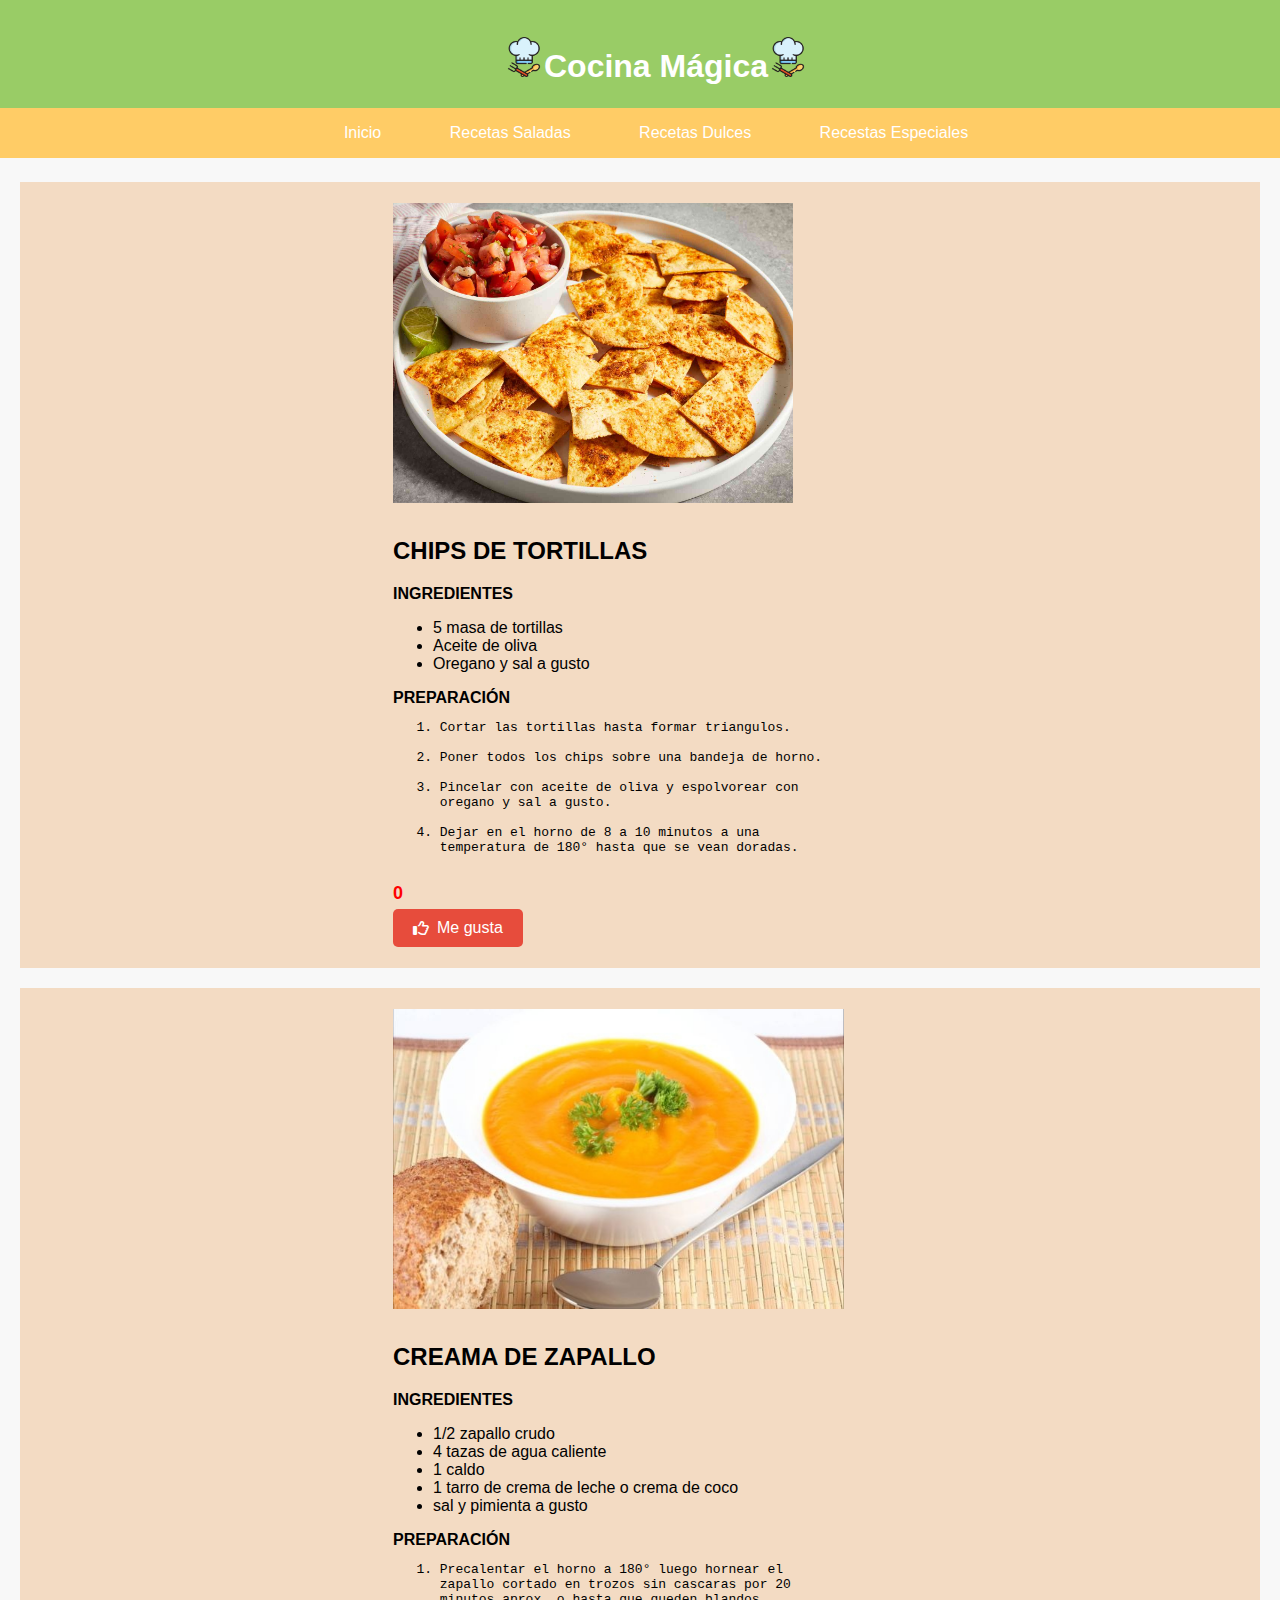
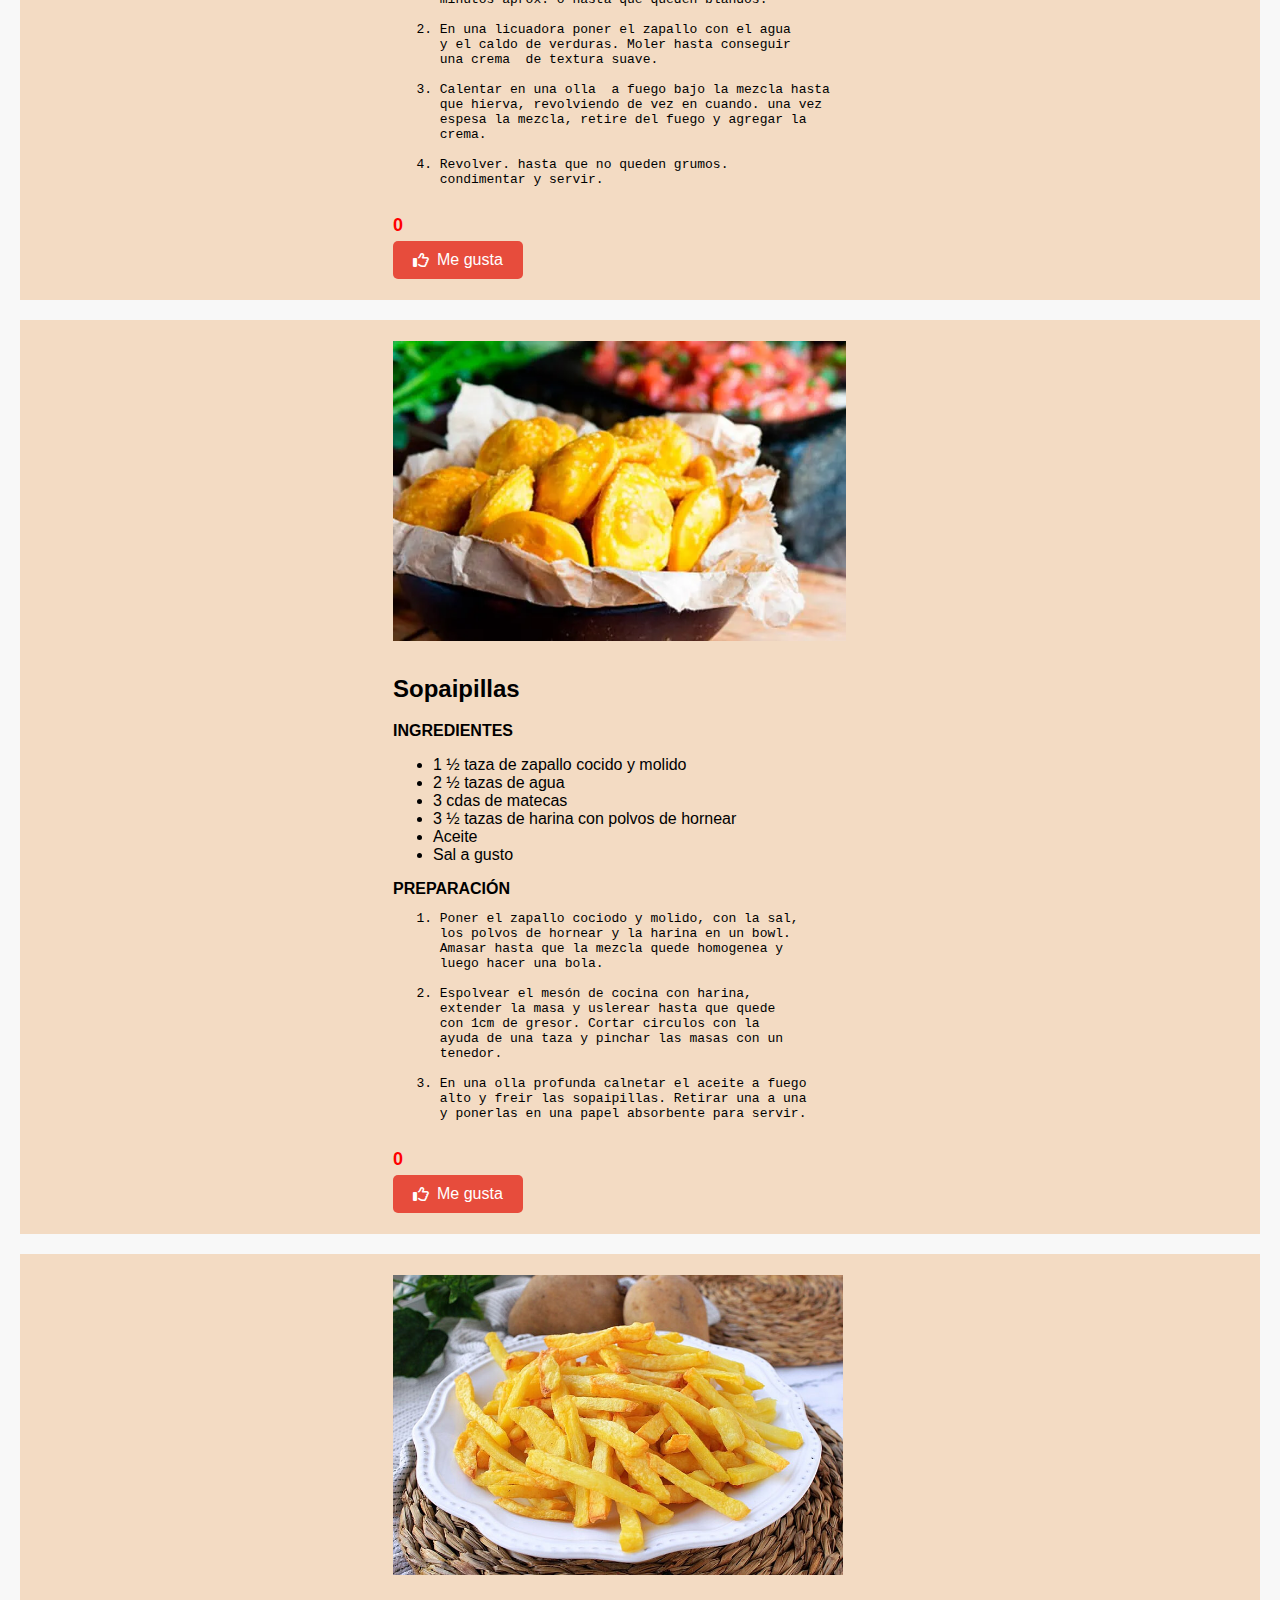
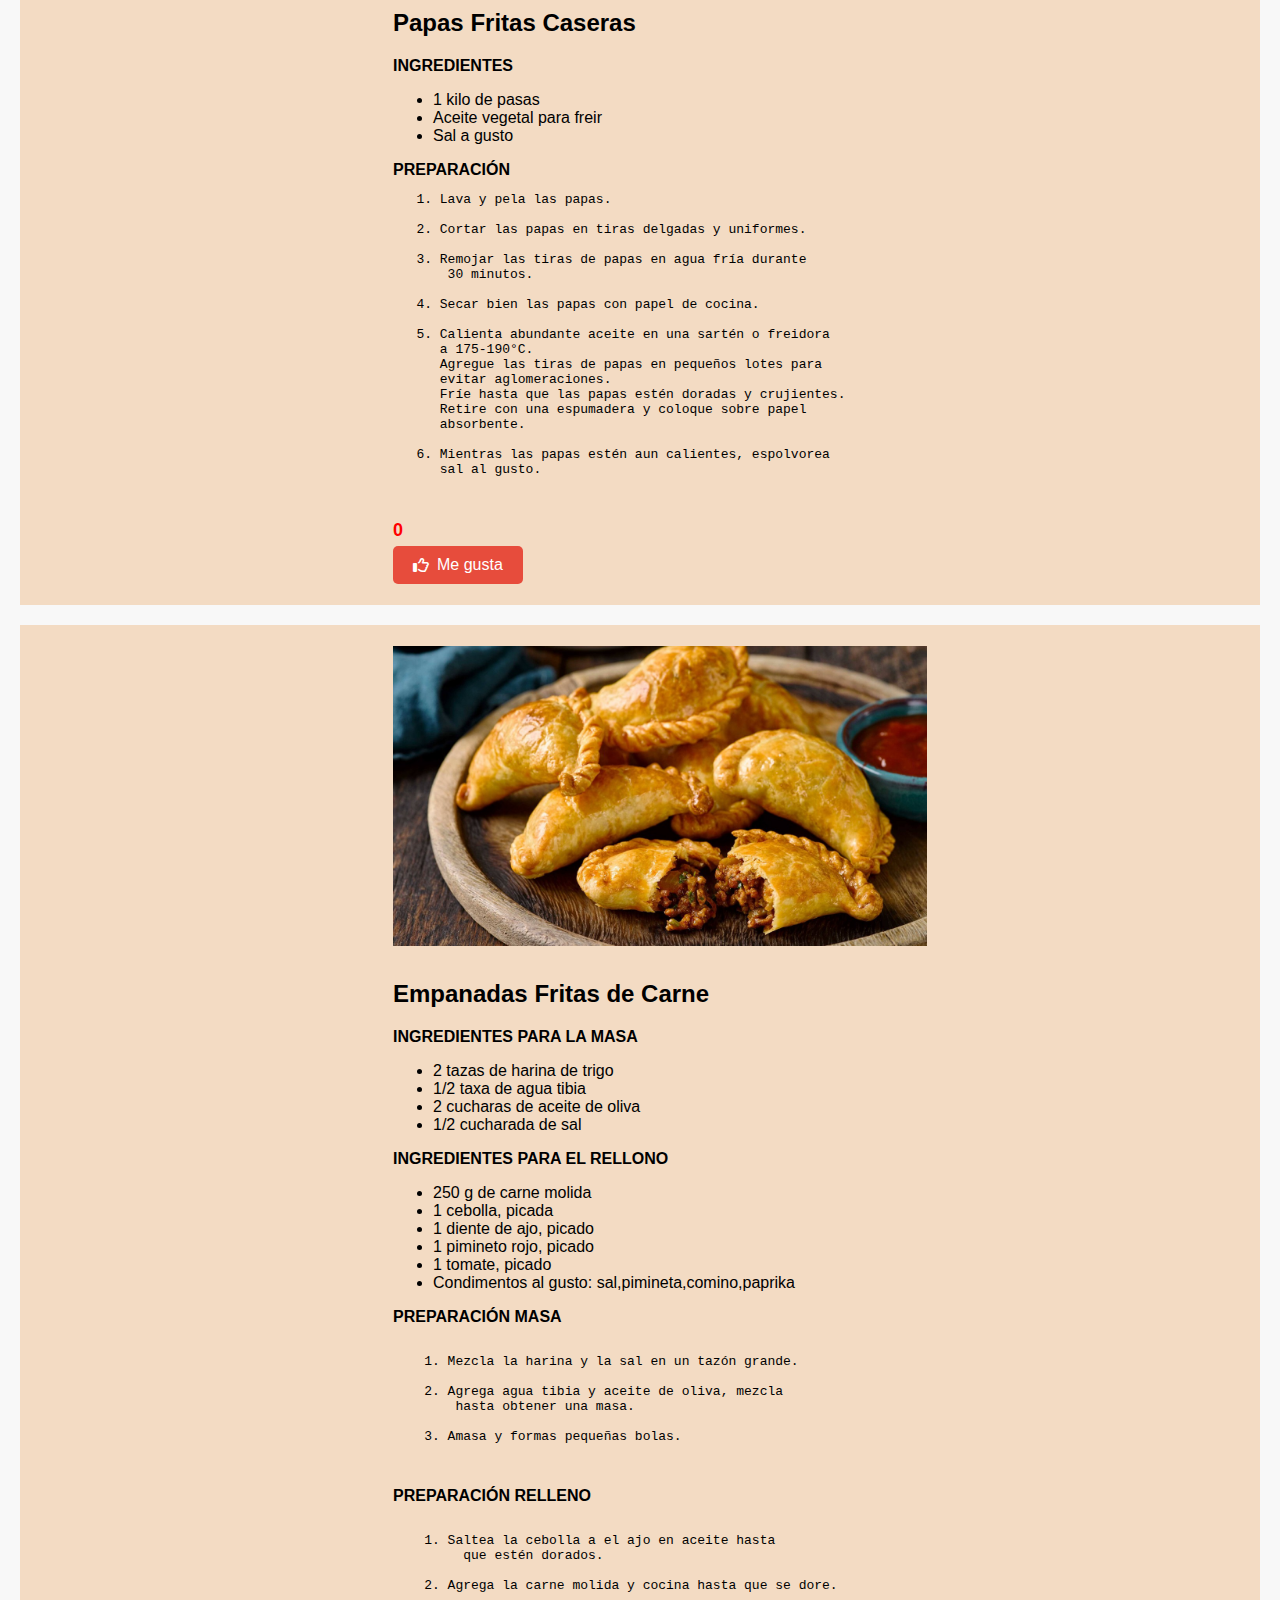
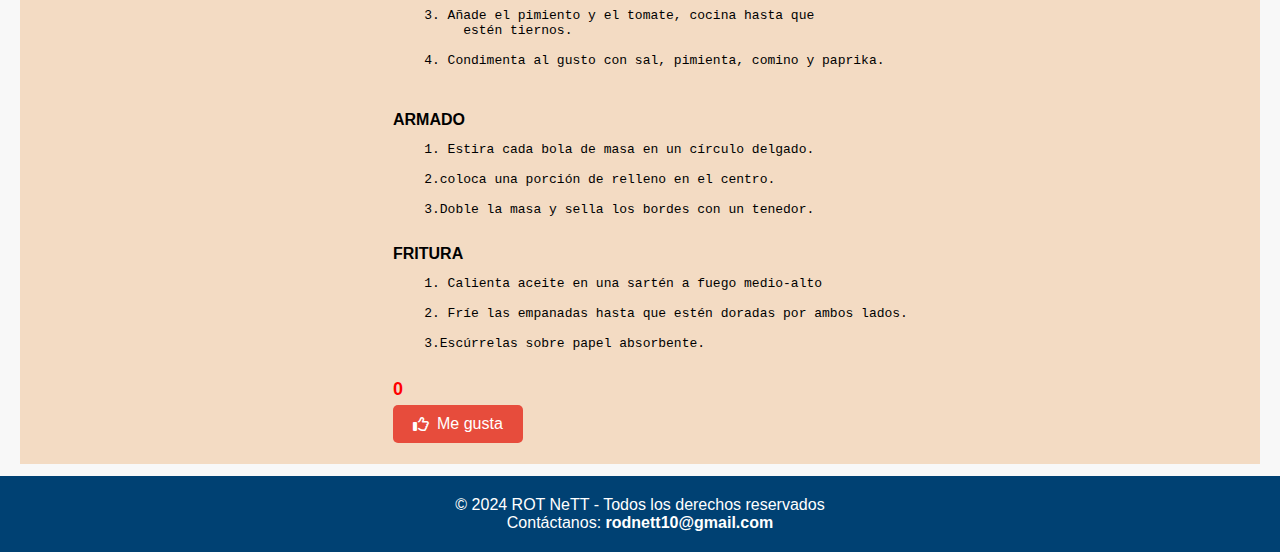
==== index.html @ 242c9140 "Add files via upload" ====
<!DOCTYPE html>
<html lang="en">
<head>
    <meta charset="UTF-8">
    <meta name="viewport" content="width=device-width, initial-scale=1.0">
    <link rel="stylesheet" href="estilo.css">
    <title>Cocina Mágica</title>
    <link rel="stylesheet" href="https://cdnjs.cloudflare.com/ajax/libs/font-awesome/6.0.0/css/all.min.css">
</head>
<body>
    
    <header>
        <h1><img src="recetas/cocinero.png" class="cocinero">Cocina Mágica<img src="recetas/cocinero.png" class="cocinero"></h1>
      </header> 
      <br>
  
      <nav>
        <a href="#">Inicio</a>
        <a href="index.html">Recetas Saladas</a>
        <a href="dulces.html">Recetas Dulces</a>
        <a href="especiales.html">Recestas Especiales</a>
    </nav>
    <br>
    <br>
    <br>
    <br>
    <br>
    <br>
    <br>
    <br>
   
      <section>
        <div class="receta">
          <img src="recetas/chips.jpg" alt="Chips de tortillas">
          <h2>CHIPS DE TORTILLAS</h2>
          <p></p>
          <p>INGREDIENTES</p>
          <ul>
            <li>5 masa de tortillas </li>
            <li>Aceite de oliva</li>
            <li>Oregano y sal a gusto</li>
          </ul>
          <b>PREPARACIÓN</b>
       <pre>
   1. Cortar las tortillas hasta formar triangulos.

   2. Poner todos los chips sobre una bandeja de horno.

   3. Pincelar con aceite de oliva y espolvorear con
      oregano y sal a gusto.

   4. Dejar en el horno de 8 a 10 minutos a una 
      temperatura de 180° hasta que se vean doradas.
      </pre>
         
      <div> 
        <div class="contador-meGusta" id="contador1">0</div>
        <button class="boton-meGusta" id="boton1" onclick="toggleMeGusta(1)"><i class="far fa-thumbs-up"></i> Me gusta</button>
       </div>
     
        </div>

    

    
        <div class="receta">
          <img src="recetas/crema zapallo.jpg" alt="Cremas de zapallo">
          <h2>CREAMA DE ZAPALLO </h2>
          <p>INGREDIENTES</p>
          <ul>
            <li>1/2 zapallo crudo</li>
            <li>4 tazas de agua caliente</li>
            <li>1 caldo</li>
            <li>1 tarro de crema de leche o crema de coco</li>
            <li>sal y pimienta a gusto</li>
          </ul>
          <b>PREPARACIÓN</b>
       <pre>
   1. Precalentar el horno a 180° luego hornear el
      zapallo cortado en trozos sin cascaras por 20
      minutos aprox. o hasta que queden blandos.

   2. En una licuadora poner el zapallo con el agua
      y el caldo de verduras. Moler hasta conseguir 
      una crema  de textura suave.

   3. Calentar en una olla  a fuego bajo la mezcla hasta
      que hierva, revolviendo de vez en cuando. una vez 
      espesa la mezcla, retire del fuego y agregar la 
      crema.

   4. Revolver. hasta que no queden grumos.
      condimentar y servir.
      </pre>

      <div> 
        <div class="contador-meGusta" id="contador2">0</div>
        <button class="boton-meGusta" id="boton2" onclick="toggleMeGusta(2)"><i class="far fa-thumbs-up"></i> Me gusta</button>
       </div> 
     
        </div>

        </div>

       
    
        <div class="receta">
          <img src="recetas/Sopaipillas.webp" alt="Sopaipillas">
          <h2>Sopaipillas</h2>
          <p></p>
          <p>INGREDIENTES</p>
          <ul>
            <li>1 ½  taza de zapallo cocido y molido</li>
            <li>2 ½ tazas de agua</li>
            <li>3 cdas de matecas</li>
            <li>3 ½ tazas de harina con polvos de hornear</li>
            <li>Aceite</li>
            <li>Sal a gusto </li>
          </ul>
          <b>PREPARACIÓN</b>
       <pre>
   1. Poner el zapallo cociodo y molido, con la sal, 
      los polvos de hornear y la harina en un bowl.
      Amasar hasta que la mezcla quede homogenea y 
      luego hacer una bola.

   2. Espolvear el mesón de cocina con harina,
      extender la masa y uslerear hasta que quede 
      con 1cm de gresor. Cortar circulos con la 
      ayuda de una taza y pinchar las masas con un
      tenedor.

   3. En una olla profunda calnetar el aceite a fuego 
      alto y freir las sopaipillas. Retirar una a una 
      y ponerlas en una papel absorbente para servir.
      </pre>

      <div> 
        <div class="contador-meGusta" id="contador3">0</div>
        <button class="boton-meGusta" id="boton3" onclick="toggleMeGusta(3)"><i class="far fa-thumbs-up"></i> Me gusta</button>
       </div>
        </div>
       
        <div class="receta">
          <img src="recetas/papas-fritas.jpg" alt="Papas Fritas Caseras">
          <h2>Papas Fritas Caseras</h2>
          <p></p>
          <p>INGREDIENTES</p>
          <ul>
            <li>1 kilo de pasas </li>
            <li>Aceite vegetal para freir</li>
            <li>Sal a gusto</li>
          </ul>
          <b>PREPARACIÓN</b>
       <pre>
   1. Lava y pela las papas.

   2. Cortar las papas en tiras delgadas y uniformes.
        
   3. Remojar las tiras de papas en agua fría durante
       30 minutos.
        
   4. Secar bien las papas con papel de cocina.
        
   5. Calienta abundante aceite en una sartén o freidora
      a 175-190°C.
      Agregue las tiras de papas en pequeños lotes para
      evitar aglomeraciones.
      Fríe hasta que las papas estén doradas y crujientes.
      Retire con una espumadera y coloque sobre papel 
      absorbente.
        
   6. Mientras las papas estén aun calientes, espolvorea 
      sal al gusto.
        
      </pre>

      <div> 
        <div class="contador-meGusta" id="contador4">0</div>
        <button class="boton-meGusta" id="boton4" onclick="toggleMeGusta(4)"><i class="far fa-thumbs-up"></i> Me gusta</button>
       </div>
        </div>
      
        <div class="receta">
          <img src="recetas/empanadas.jpg" alt="Empanadas fritas de carne">
          <h2>Empanadas Fritas de Carne</h2>
          <p>INGREDIENTES PARA LA MASA</p>
          <ul>
            <li>2 tazas de harina de trigo</li>
            <li>1/2 taxa de agua tibia</li>
            <li>2 cucharas de aceite de oliva</li>
            <li>1/2 cucharada de sal</li>
          </ul>
          <p>INGREDIENTES PARA EL RELLONO </p>
          <ul>
            <li>250 g de carne molida </li>
            <li>1 cebolla, picada</li>
            <li>1 diente de ajo, picado</li>
            <li>1 pimineto rojo, picado</li>
            <li>1 tomate, picado</li>
            <li>Condimentos al gusto: sal,pimineta,comino,paprika</li>
          </ul>
          <b>PREPARACIÓN MASA</b>
       <pre>
        
    1. Mezcla la harina y la sal en un tazón grande.

    2. Agrega agua tibia y aceite de oliva, mezcla
        hasta obtener una masa.
        
    3. Amasa y formas pequeñas bolas.
        
      </pre>
      <b>PREPARACIÓN RELLENO </b>
      <pre>

    1. Saltea la cebolla a el ajo en aceite hasta
         que estén dorados.

    2. Agrega la carne molida y cocina hasta que se dore.

    3. Añade el pimiento y el tomate, cocina hasta que
         estén tiernos.

    4. Condimenta al gusto con sal, pimienta, comino y paprika.

      </pre>
      <b>ARMADO</b>
      <pre>
    1. Estira cada bola de masa en un círculo delgado.

    2.coloca una porción de relleno en el centro.
        
    3.Doble la masa y sella los bordes con un tenedor.
      </pre>
      <b>FRITURA</b>       
      <pre>
    1. Calienta aceite en una sartén a fuego medio-alto
       
    2. Fríe las empanadas hasta que estén doradas por ambos lados.
       
    3.Escúrrelas sobre papel absorbente.
       </pre>
     
       <div> 
        <div class="contador-meGusta" id="contador5">0</div>
        <button class="boton-meGusta" id="boton5" onclick="toggleMeGusta(5)"><i class="far fa-thumbs-up"></i> Me gusta</button>
       </div>
        </div>
    


       
        <!-- Puedes agregar más recetas según sea necesario -->
    
      </section>
      <script>
        function obtenerContador(imagenId) {
            const contador = parseInt(localStorage.getItem(`contadorMeGusta${imagenId}`)) || 0;
            document.getElementById(`contador${imagenId}`).innerText = contador;
        }
    
        function toggleMeGusta(imagenId) {
            const meGustaDado = localStorage.getItem(`meGustaDado${imagenId}`);
    
            if (meGustaDado) {
                // Si ya se dio "Me gusta", quitarlo
                localStorage.removeItem(`meGustaDado${imagenId}`);
            } else {
                // Si no se ha dado "Me gusta", darlo
                localStorage.setItem(`meGustaDado${imagenId}`, 'true');
            }
    
            // Actualizar el contador y el estado del botón
            const contador = meGustaDado ? parseInt(localStorage.getItem(`contadorMeGusta${imagenId}`)) - 1 : parseInt(localStorage.getItem(`contadorMeGusta${imagenId}`)) + 1;
            localStorage.setItem(`contadorMeGusta${imagenId}`, contador);
            document.getElementById(`contador${imagenId}`).innerText = contador;
        }
    
        window.onload = function() {
            obtenerContador(1);
            obtenerContador(2);
            obtenerContador(3);
            obtenerContador(4);
            obtenerContador(5);
            // Agrega más llamadas a obtenerContador para cada imagen adicional
        };
    </script>
    
    <br>
<footer>
  <p>&copy; 2024 ROT NeTT - Todos los derechos reservados</p>
  <p>Contáctanos: <a href="mailto:rodnett10@gmail.com" class="contact-link">rodnett10@gmail.com</a></p>
</footer>   


</body>
</html>
---- estilo.css ----
body {
    font-family: Arial, sans-serif;
    margin: 0;
    padding: 0;
    background-color: #f8f8f8;
    position: relative;
    
    
  }

html{
  scroll-behavior: smooth;
}
  
  header {
    margin-bottom: 100px;
    width: 100%;    
    position: fixed;
    background-color:#99CC66 ;
    color: white;
    text-align: center;
    padding: 1em;
  }

.cocinero{

  width: 40px;

}
  nav {
    position: fixed;
    margin-top: 90px;
    background-color:#FFCC66;
    width: 100%;
    padding: 1em;
    text-align: center;
    
    
  }

  nav a {
    
    color: white;
      text-decoration: none;
      padding: 0.5em 1em;
      margin: 0 1em;
            
    
  }
  nav  :hover{
    background-color: #FF9966;
    padding: 17px;
    padding-left:30px;
    color: white;
    transition:0.6s;
    font-weight: bold;

  }
  nav a :hover{

    background-color: #FF9966;
    transition: 0.3s;
  }
  section {
    padding: 20px;
    bottom: 100px;
    padding-bottom: 50px;
  }
  .receta {
    
    margin-bottom: 20px;
    border: 1px solid #F3dbc3;
    padding: 20px;
    background-color: #f3dbc3;
    padding-left: 30%;
    
  } 
  .receta section{

  margin-bottom: 100px;    

  }
  

  .receta img {
    max-width: 70%;
    height: 300px;
    margin-bottom: 10px;
  }

  .receta p{

    font-weight:bold;
  }

  .contador-meGusta {
    font-size: 18px;
    margin-bottom: 5px;
    color:red; /* Número en blanco */
    font-weight: bold;

  }

  .contador-corazon {
    display: inline-block;
    margin-left: 5px;
    background-color: #e74c3c; /* Color de fondo rojo para el círculo */
    border-radius: 50%; /* Hace que el corazón esté encerrado en un círculo */
    padding: 4px;

  } 

  .cargando {
    font-size: 14px;
    opacity: 0.7;
  }

  .boton-meGusta {
    padding: 10px 20px;
    font-size: 16px;
    cursor: pointer;
    background-color: #e74c3c;
    color:white;
    border: none;
    border-radius: 5px;
    transition: background-color 0.3s ease-in-out;
    display: flex;
    align-items: center;
  }

  .boton-meGusta i {
    margin-right: 8px;
  }

  .boton-meGusta:hover {
    background-color: #c0392b;
  }



 
  footer {
    background-color: #004173; /* Color de fondo */
    color: #fff; /* Color del texto */
    padding: 20px 0; /* Espaciado interno superior e inferior */
    text-align: center; /* Centrar el texto */
    margin: 0%; 
    position: absolute;
    width: 100%; /* Ancho completo */
    bottom: 0; /* Alinear al fondo de la ventana */
}


footer p {
    margin: 0; /* Eliminar márgenes internos */
}

.contact-link {
  color: #fff; /* Color del enlace */
  text-decoration: none; /* Eliminar subrayado del enlace */
  font-weight: bold; /* Texto en negrita */
}
.contact-link:hover{
  background-color: #ffd700;
}
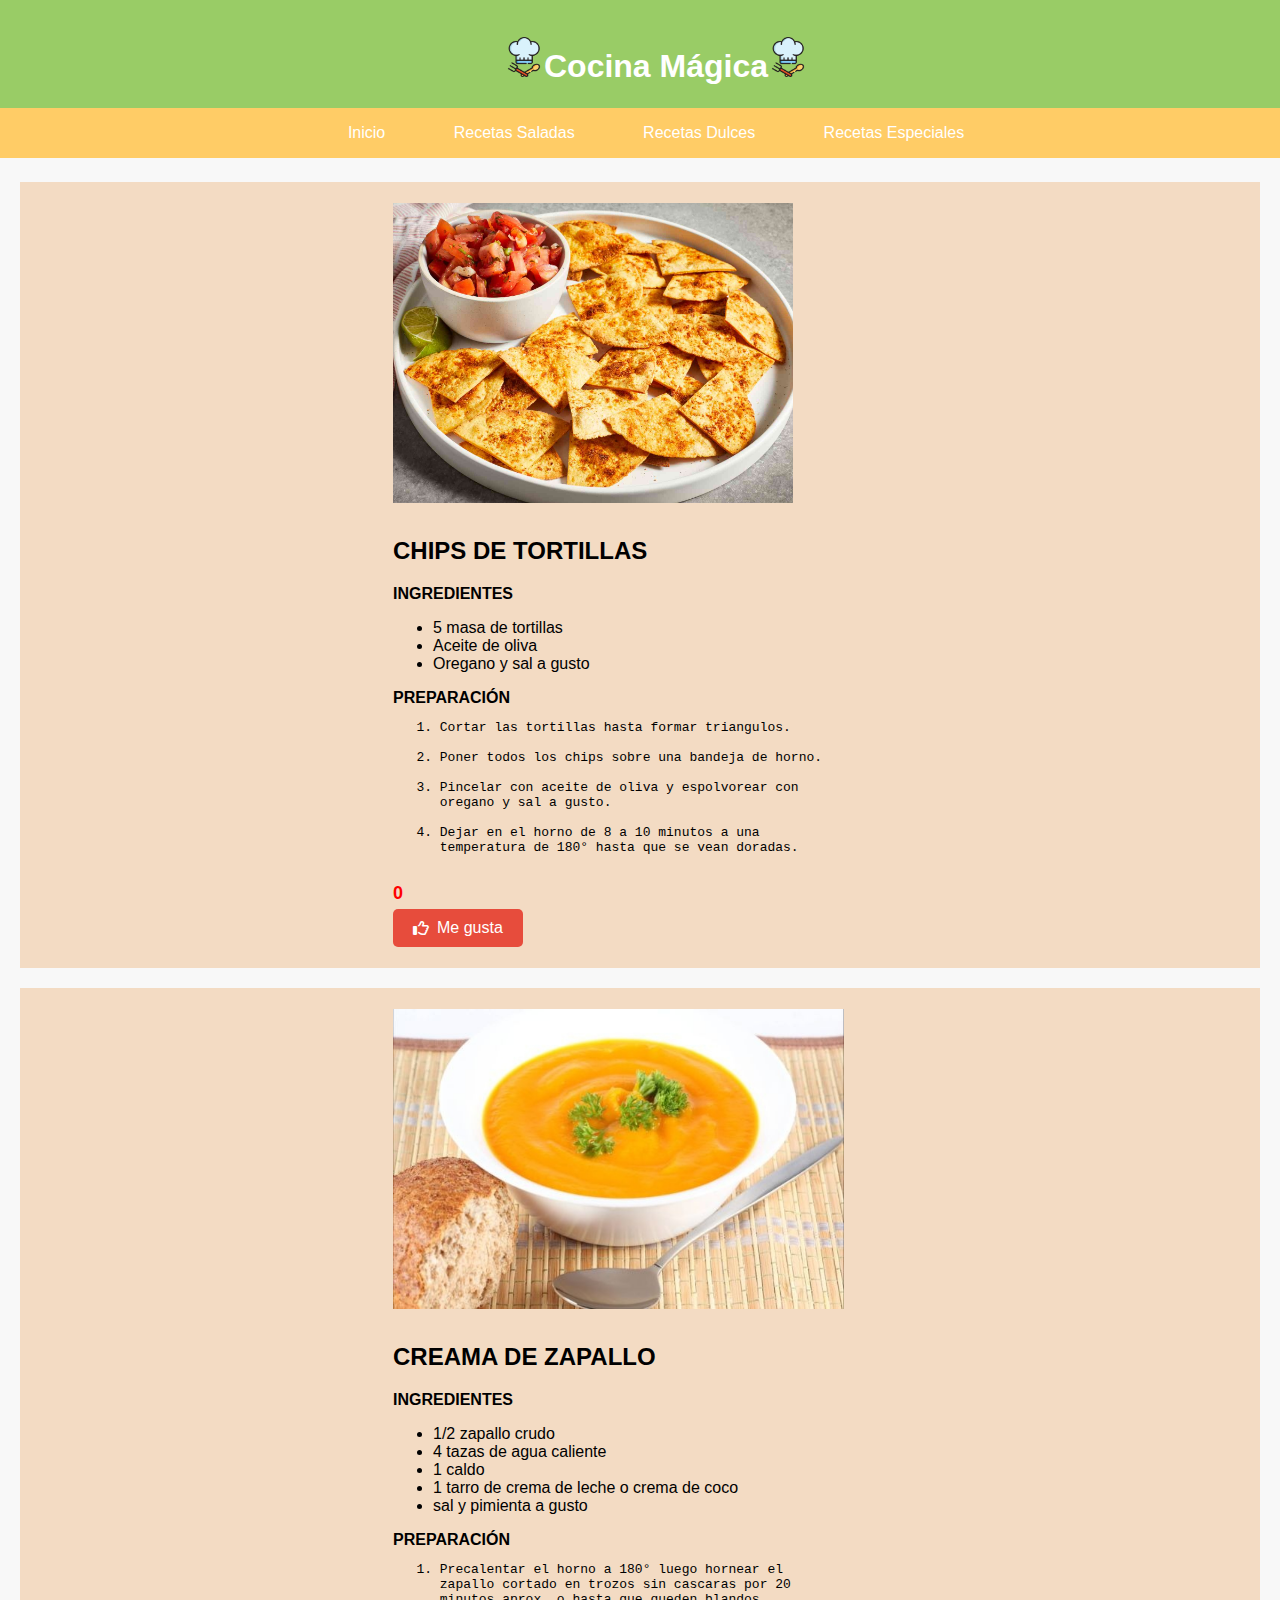
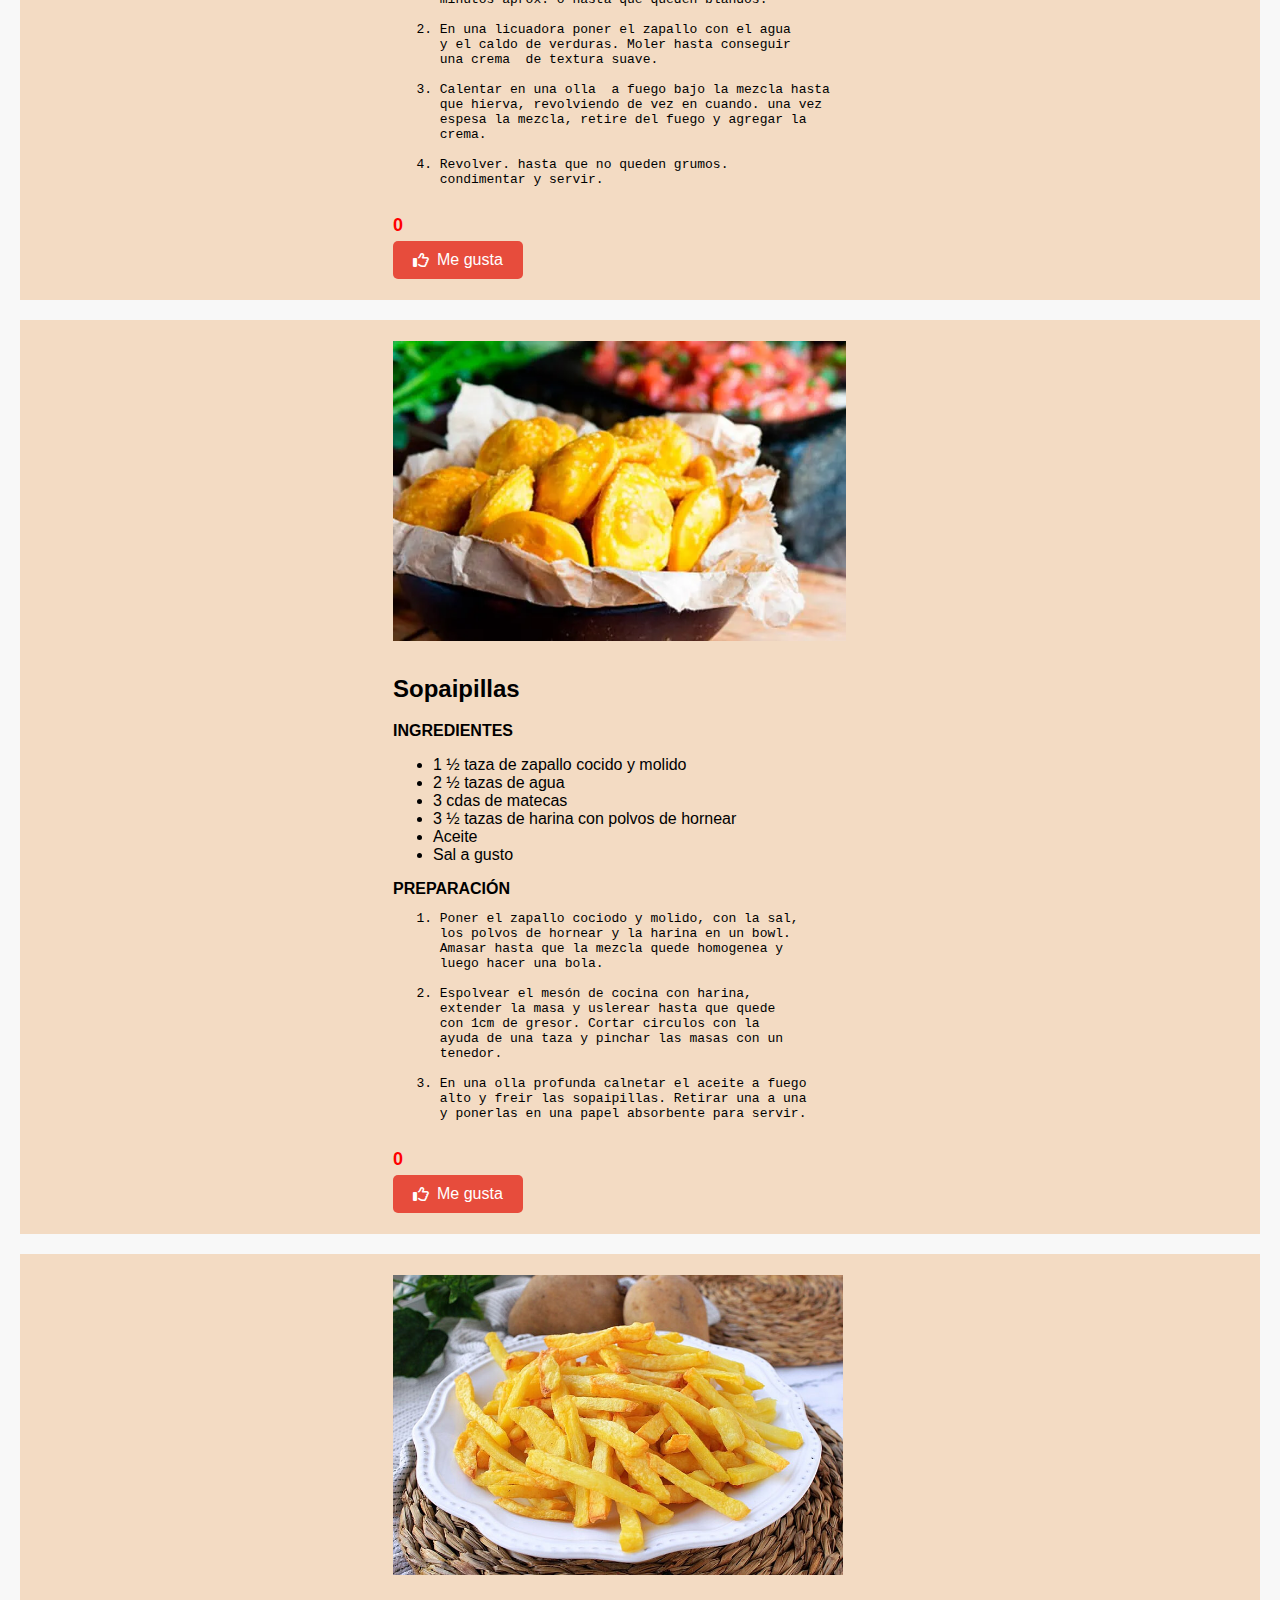
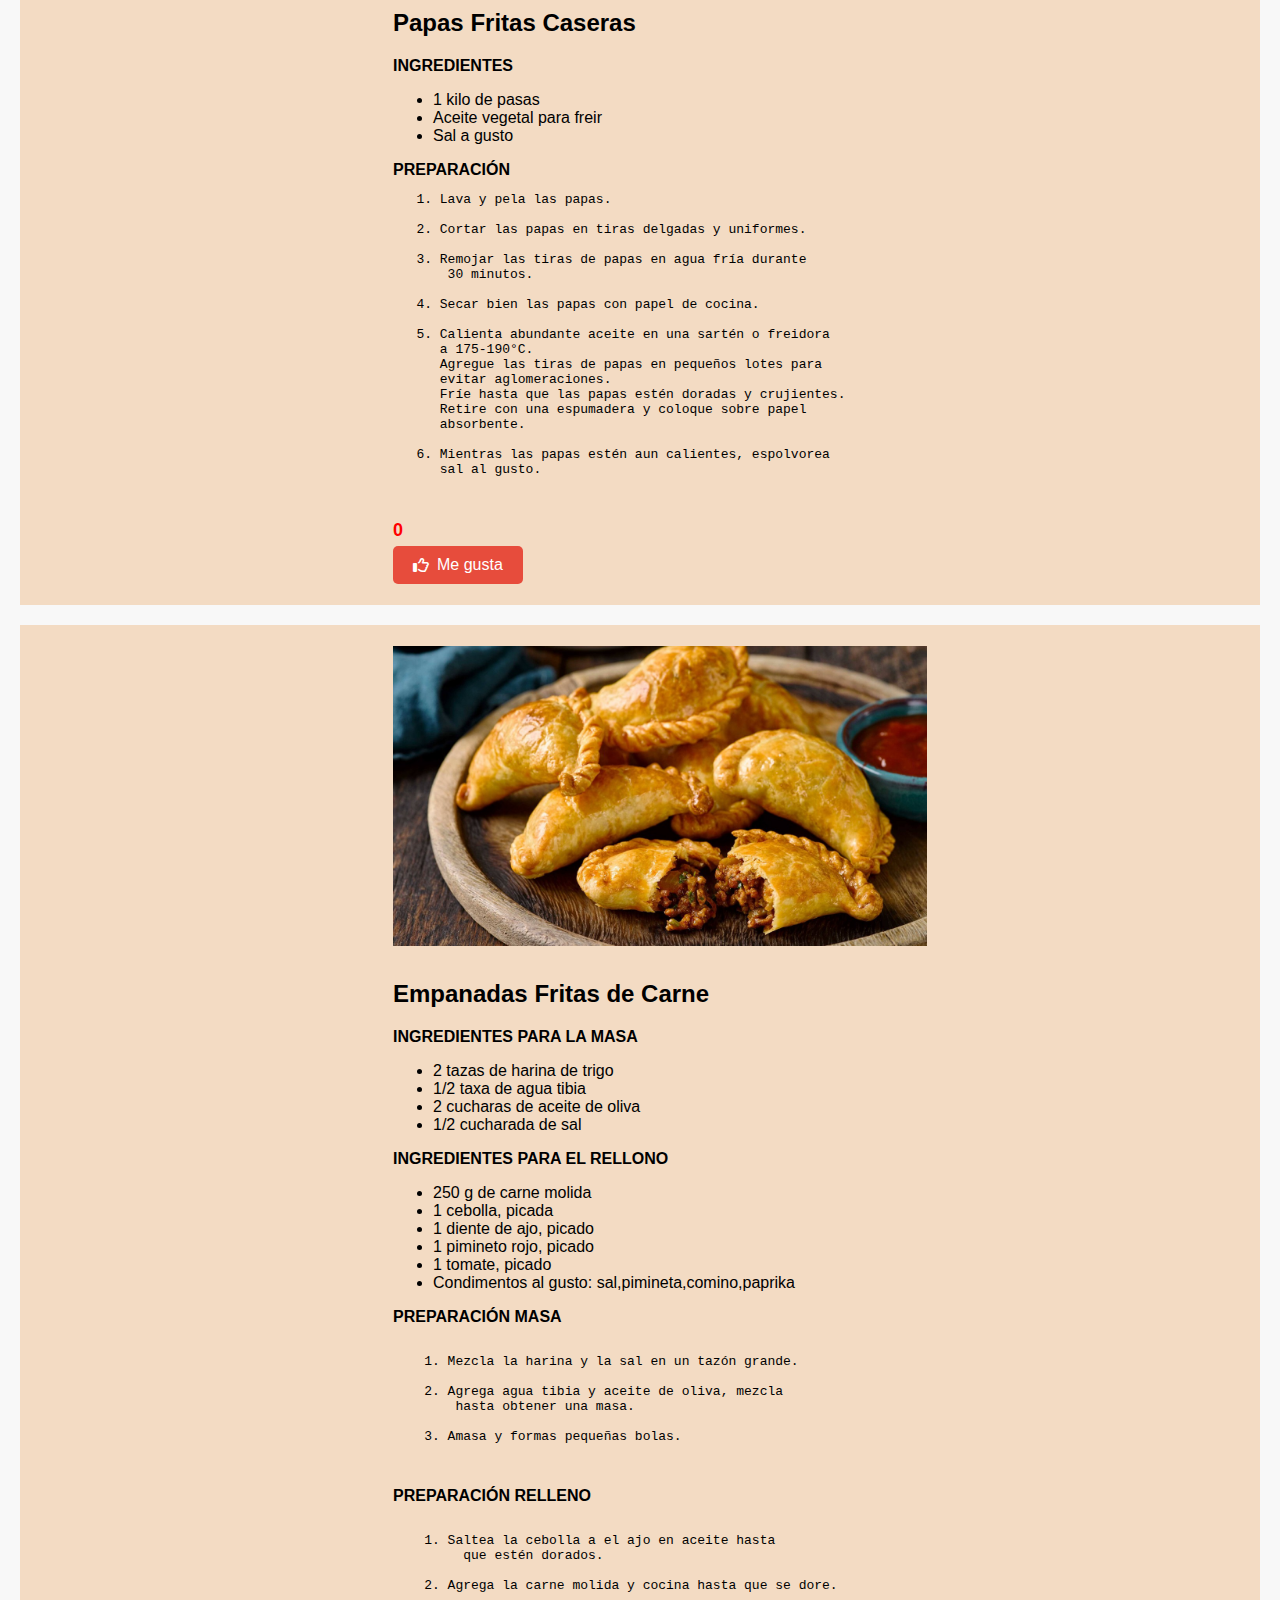
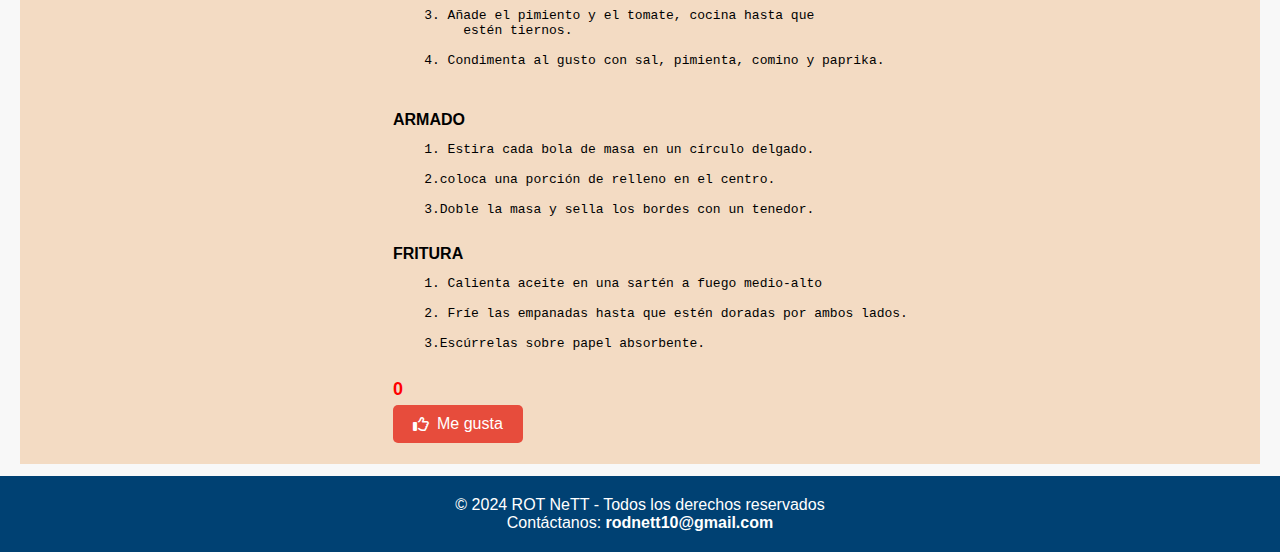
==== commit 3c49dfaf: "Add files via upload" ====
--- a/index.html
+++ b/index.html
@@ -18,7 +18,7 @@
         <a href="#">Inicio</a>
         <a href="index.html">Recetas Saladas</a>
         <a href="dulces.html">Recetas Dulces</a>
-        <a href="especiales.html">Recestas Especiales</a>
+        <a href="especiales.html">Recetas Especiales</a>
     </nav>
     <br>
     <br>
--- a/estilo.css
+++ b/estilo.css
@@ -6,6 +6,44 @@
     position: relative;
     
     
+  }
+  @media (max-width:767px) {
+    .desktop {
+      display: none;
+    }
+    .tablet{
+      display: none;
+    }
+    .movil{
+      display: none;
+    }
+  }
+  @media (min-width:768px) and (max-width:990){
+
+    .desktop {
+      display: none;
+    }
+    .tablet{
+      display: none;
+    }
+    .movil{
+      display: none;
+    }
+
+
+  }
+
+  @media (main-width:991px){
+
+    .desktop {
+      display: none;
+    }
+    .tablet{
+      display: none;
+    }
+    .movil {
+      display: none;
+    }
   }
 
 html{
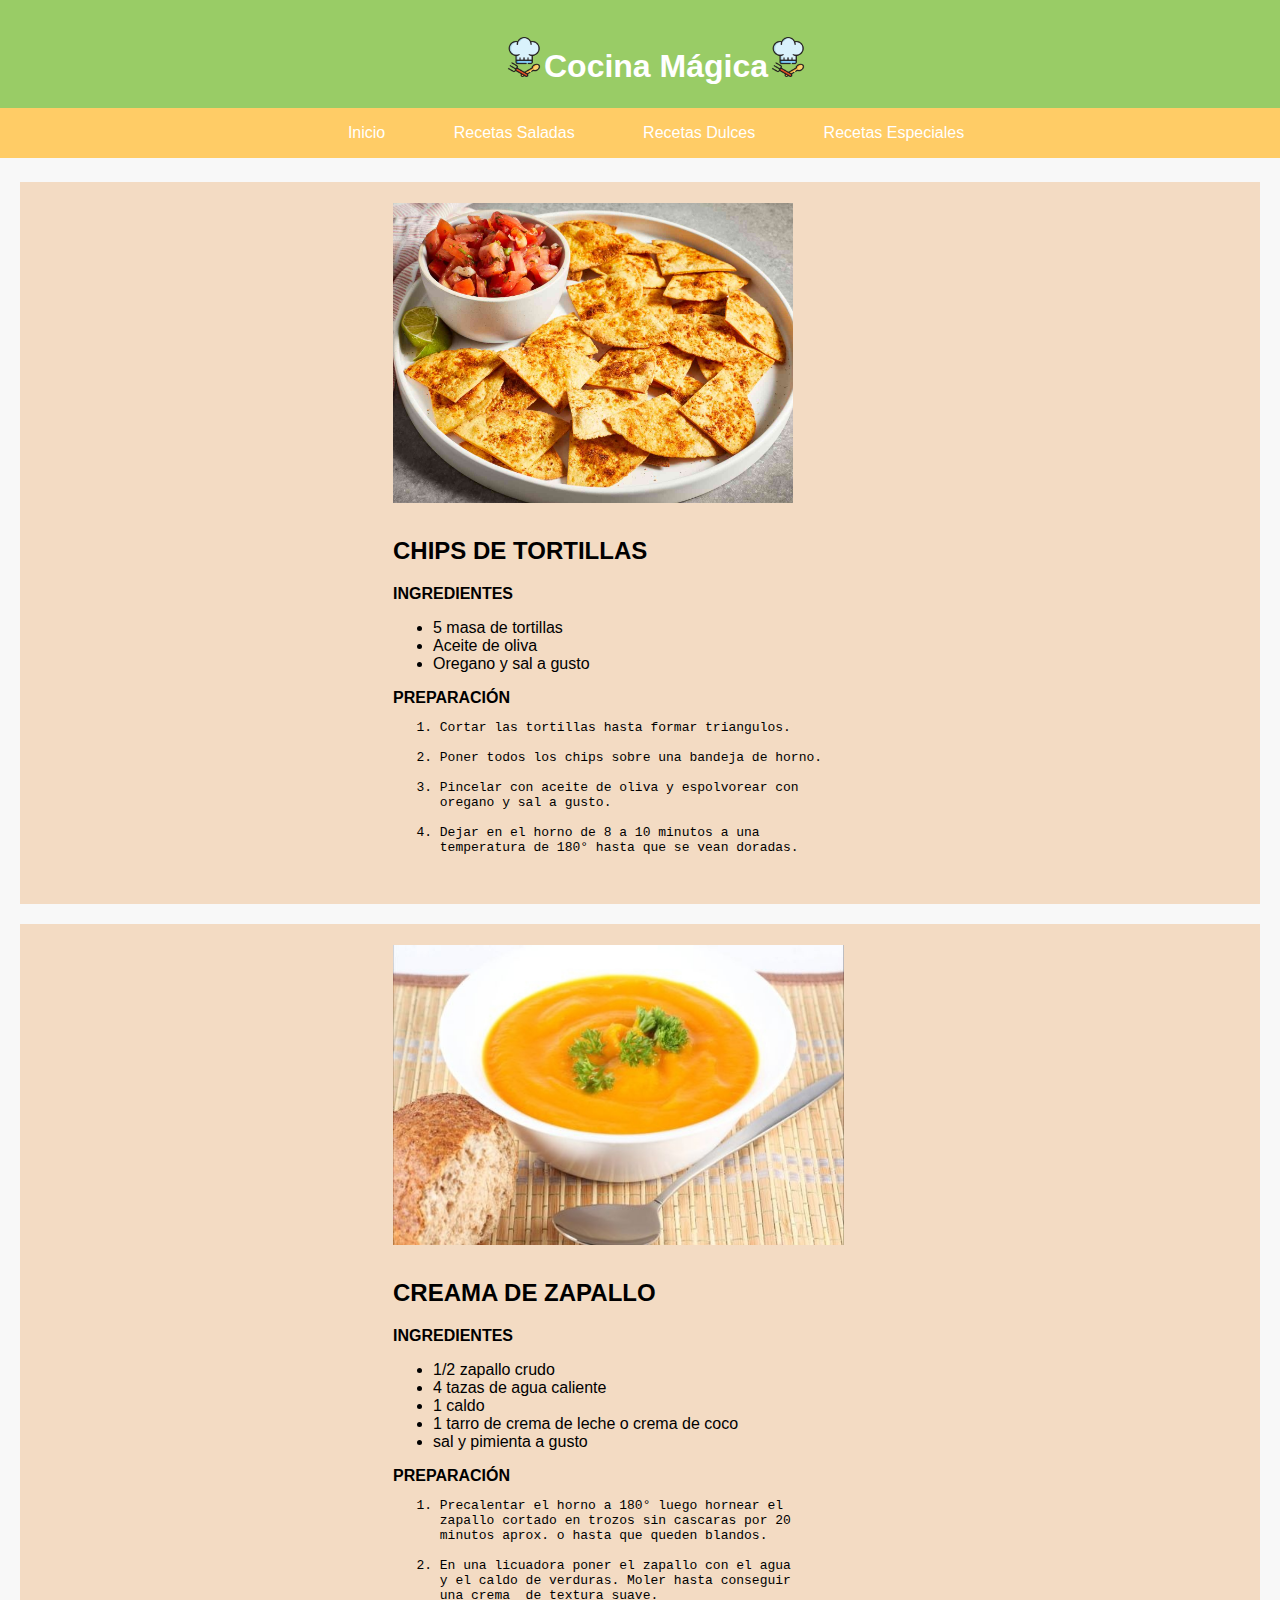
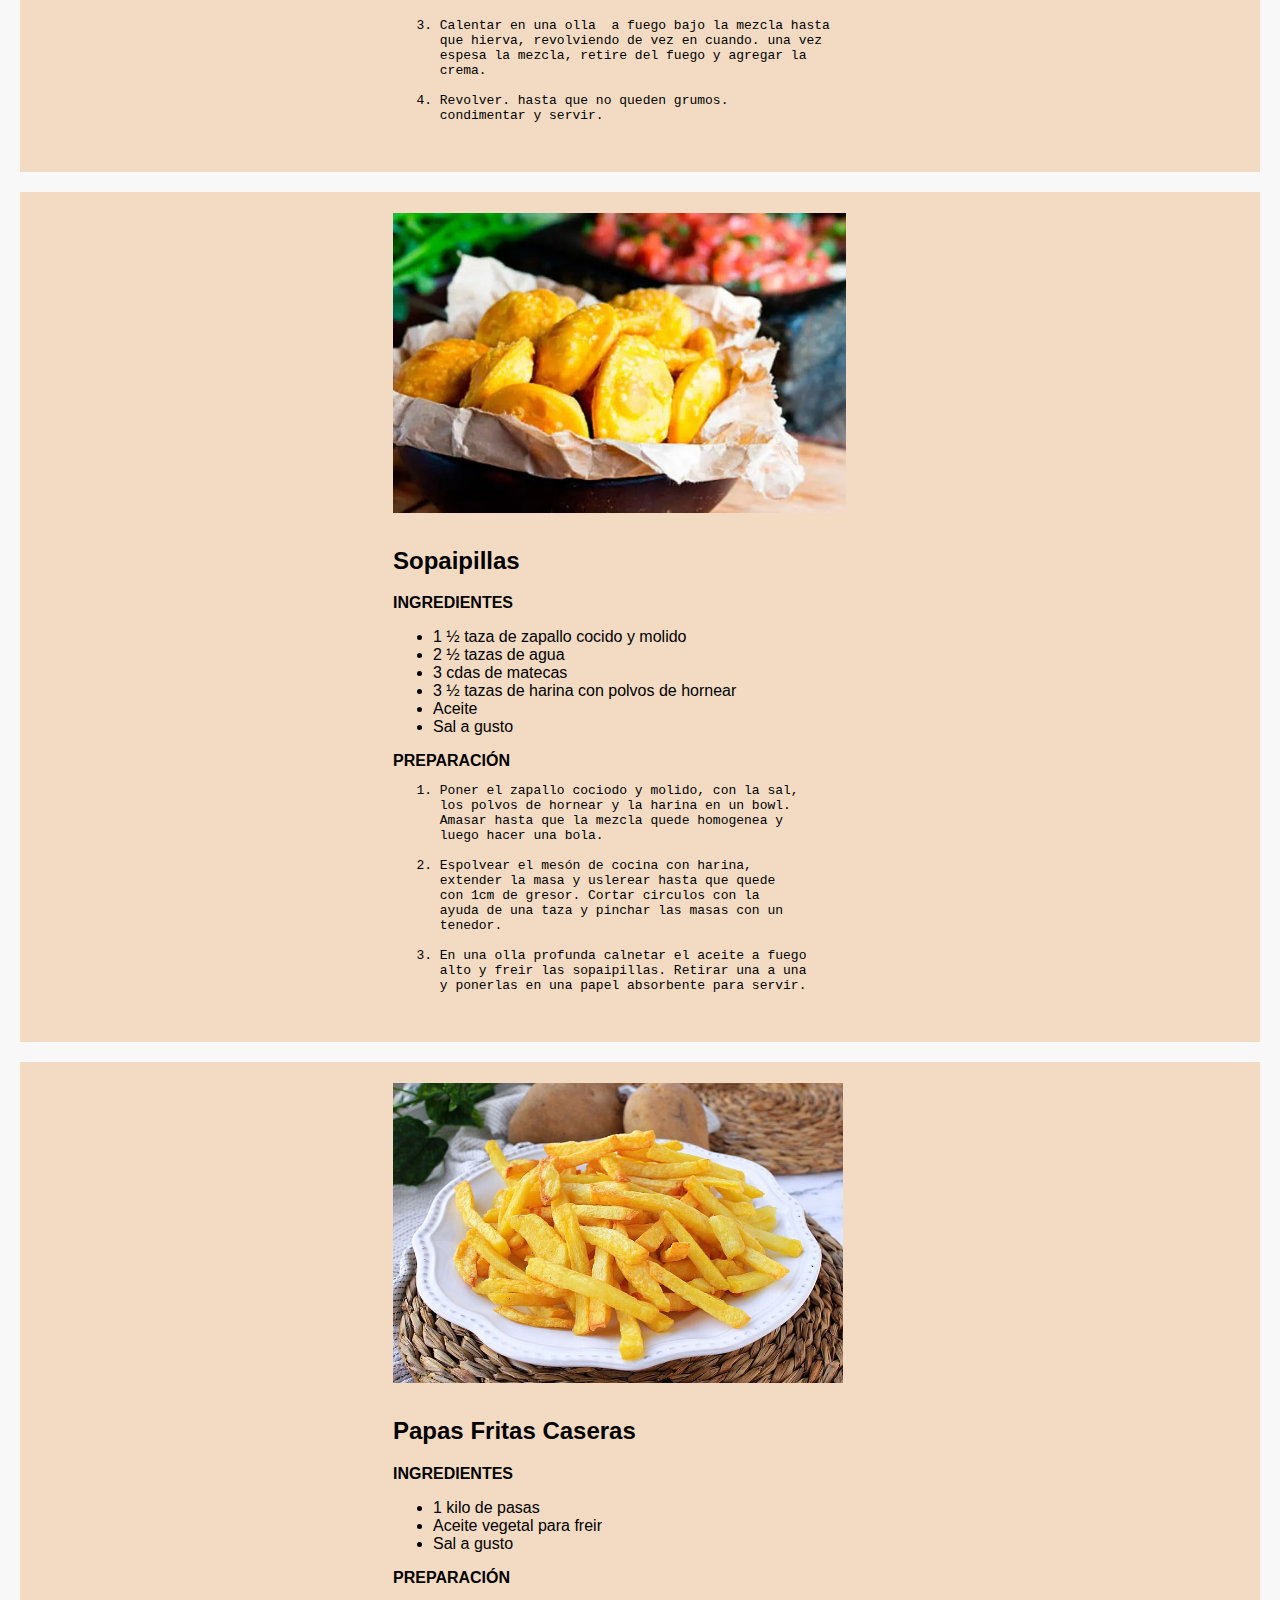
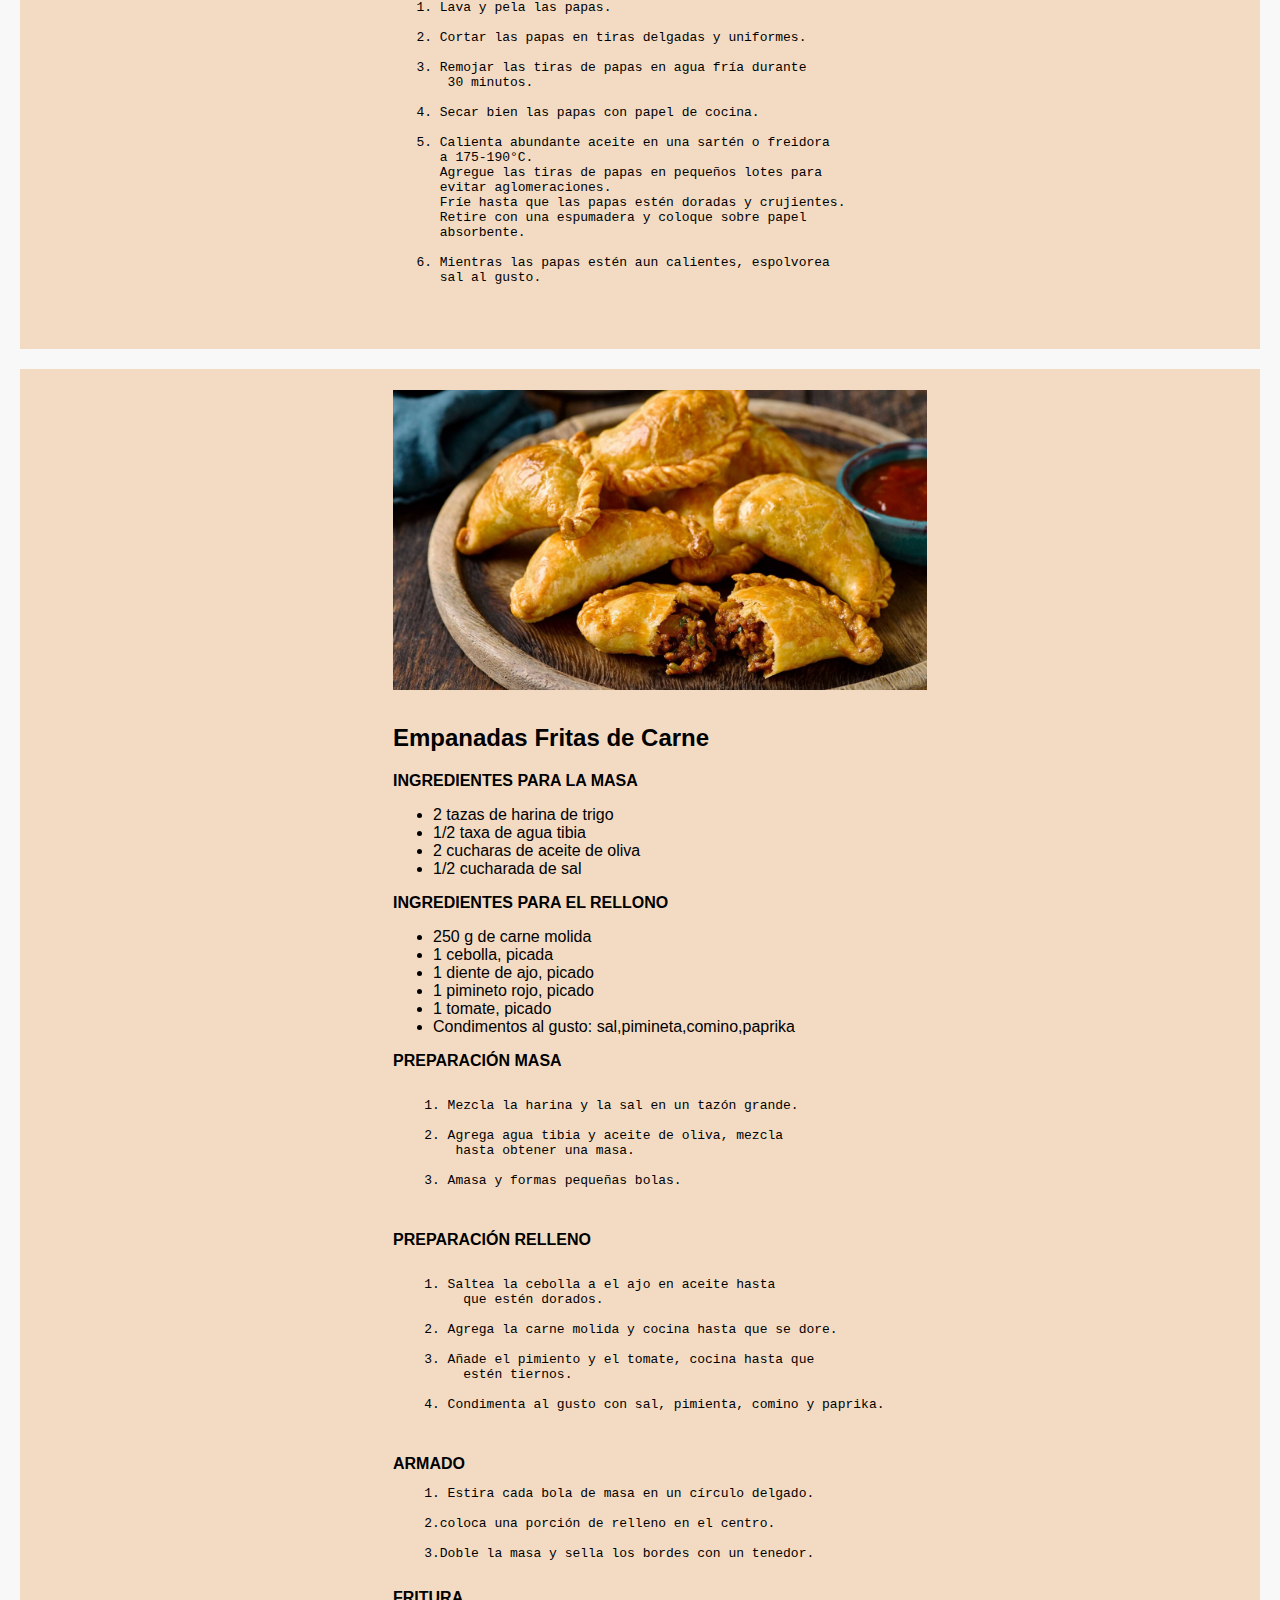
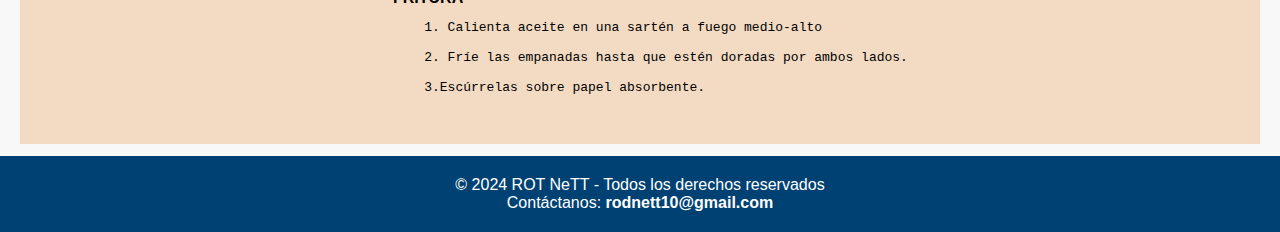
==== commit c8fc25db: "Add files via upload" ====
--- a/index.html
+++ b/index.html
@@ -53,10 +53,7 @@
       temperatura de 180° hasta que se vean doradas.
       </pre>
          
-      <div> 
-        <div class="contador-meGusta" id="contador1">0</div>
-        <button class="boton-meGusta" id="boton1" onclick="toggleMeGusta(1)"><i class="far fa-thumbs-up"></i> Me gusta</button>
-       </div>
+   
      
         </div>
 
@@ -93,10 +90,6 @@
       condimentar y servir.
       </pre>
 
-      <div> 
-        <div class="contador-meGusta" id="contador2">0</div>
-        <button class="boton-meGusta" id="boton2" onclick="toggleMeGusta(2)"><i class="far fa-thumbs-up"></i> Me gusta</button>
-       </div> 
      
         </div>
 
@@ -135,10 +128,7 @@
       y ponerlas en una papel absorbente para servir.
       </pre>
 
-      <div> 
-        <div class="contador-meGusta" id="contador3">0</div>
-        <button class="boton-meGusta" id="boton3" onclick="toggleMeGusta(3)"><i class="far fa-thumbs-up"></i> Me gusta</button>
-       </div>
+     
         </div>
        
         <div class="receta">
@@ -175,10 +165,7 @@
         
       </pre>
 
-      <div> 
-        <div class="contador-meGusta" id="contador4">0</div>
-        <button class="boton-meGusta" id="boton4" onclick="toggleMeGusta(4)"><i class="far fa-thumbs-up"></i> Me gusta</button>
-       </div>
+      
         </div>
       
         <div class="receta">
@@ -242,10 +229,7 @@
     3.Escúrrelas sobre papel absorbente.
        </pre>
      
-       <div> 
-        <div class="contador-meGusta" id="contador5">0</div>
-        <button class="boton-meGusta" id="boton5" onclick="toggleMeGusta(5)"><i class="far fa-thumbs-up"></i> Me gusta</button>
-       </div>
+      
         </div>
     
 
@@ -254,38 +238,7 @@
         <!-- Puedes agregar más recetas según sea necesario -->
     
       </section>
-      <script>
-        function obtenerContador(imagenId) {
-            const contador = parseInt(localStorage.getItem(`contadorMeGusta${imagenId}`)) || 0;
-            document.getElementById(`contador${imagenId}`).innerText = contador;
-        }
-    
-        function toggleMeGusta(imagenId) {
-            const meGustaDado = localStorage.getItem(`meGustaDado${imagenId}`);
-    
-            if (meGustaDado) {
-                // Si ya se dio "Me gusta", quitarlo
-                localStorage.removeItem(`meGustaDado${imagenId}`);
-            } else {
-                // Si no se ha dado "Me gusta", darlo
-                localStorage.setItem(`meGustaDado${imagenId}`, 'true');
-            }
-    
-            // Actualizar el contador y el estado del botón
-            const contador = meGustaDado ? parseInt(localStorage.getItem(`contadorMeGusta${imagenId}`)) - 1 : parseInt(localStorage.getItem(`contadorMeGusta${imagenId}`)) + 1;
-            localStorage.setItem(`contadorMeGusta${imagenId}`, contador);
-            document.getElementById(`contador${imagenId}`).innerText = contador;
-        }
-    
-        window.onload = function() {
-            obtenerContador(1);
-            obtenerContador(2);
-            obtenerContador(3);
-            obtenerContador(4);
-            obtenerContador(5);
-            // Agrega más llamadas a obtenerContador para cada imagen adicional
-        };
-    </script>
+    
     
     <br>
 <footer>
--- a/estilo.css
+++ b/estilo.css
@@ -7,44 +7,7 @@
     
     
   }
-  @media (max-width:767px) {
-    .desktop {
-      display: none;
-    }
-    .tablet{
-      display: none;
-    }
-    .movil{
-      display: none;
-    }
-  }
-  @media (min-width:768px) and (max-width:990){
 
-    .desktop {
-      display: none;
-    }
-    .tablet{
-      display: none;
-    }
-    .movil{
-      display: none;
-    }
-
-
-  }
-
-  @media (main-width:991px){
-
-    .desktop {
-      display: none;
-    }
-    .tablet{
-      display: none;
-    }
-    .movil {
-      display: none;
-    }
-  }
 
 html{
   scroll-behavior: smooth;
@@ -131,49 +94,6 @@
     font-weight:bold;
   }
 
-  .contador-meGusta {
-    font-size: 18px;
-    margin-bottom: 5px;
-    color:red; /* Número en blanco */
-    font-weight: bold;
-
-  }
-
-  .contador-corazon {
-    display: inline-block;
-    margin-left: 5px;
-    background-color: #e74c3c; /* Color de fondo rojo para el círculo */
-    border-radius: 50%; /* Hace que el corazón esté encerrado en un círculo */
-    padding: 4px;
-
-  } 
-
-  .cargando {
-    font-size: 14px;
-    opacity: 0.7;
-  }
-
-  .boton-meGusta {
-    padding: 10px 20px;
-    font-size: 16px;
-    cursor: pointer;
-    background-color: #e74c3c;
-    color:white;
-    border: none;
-    border-radius: 5px;
-    transition: background-color 0.3s ease-in-out;
-    display: flex;
-    align-items: center;
-  }
-
-  .boton-meGusta i {
-    margin-right: 8px;
-  }
-
-  .boton-meGusta:hover {
-    background-color: #c0392b;
-  }
-
 
 
  
@@ -201,3 +121,25 @@
 .contact-link:hover{
   background-color: #ffd700;
 }
+
+
+/*medidas para celulares */
+
+@media screen and (max-width: 768px) {
+  header {
+      margin-bottom: 50px;
+  }
+  
+  nav {
+      margin-top: 70px;
+  }
+  
+  .receta {
+      padding-left: 10%;
+  }
+  
+  .receta img {
+      max-width: 100%;
+      height: auto;
+  }
+}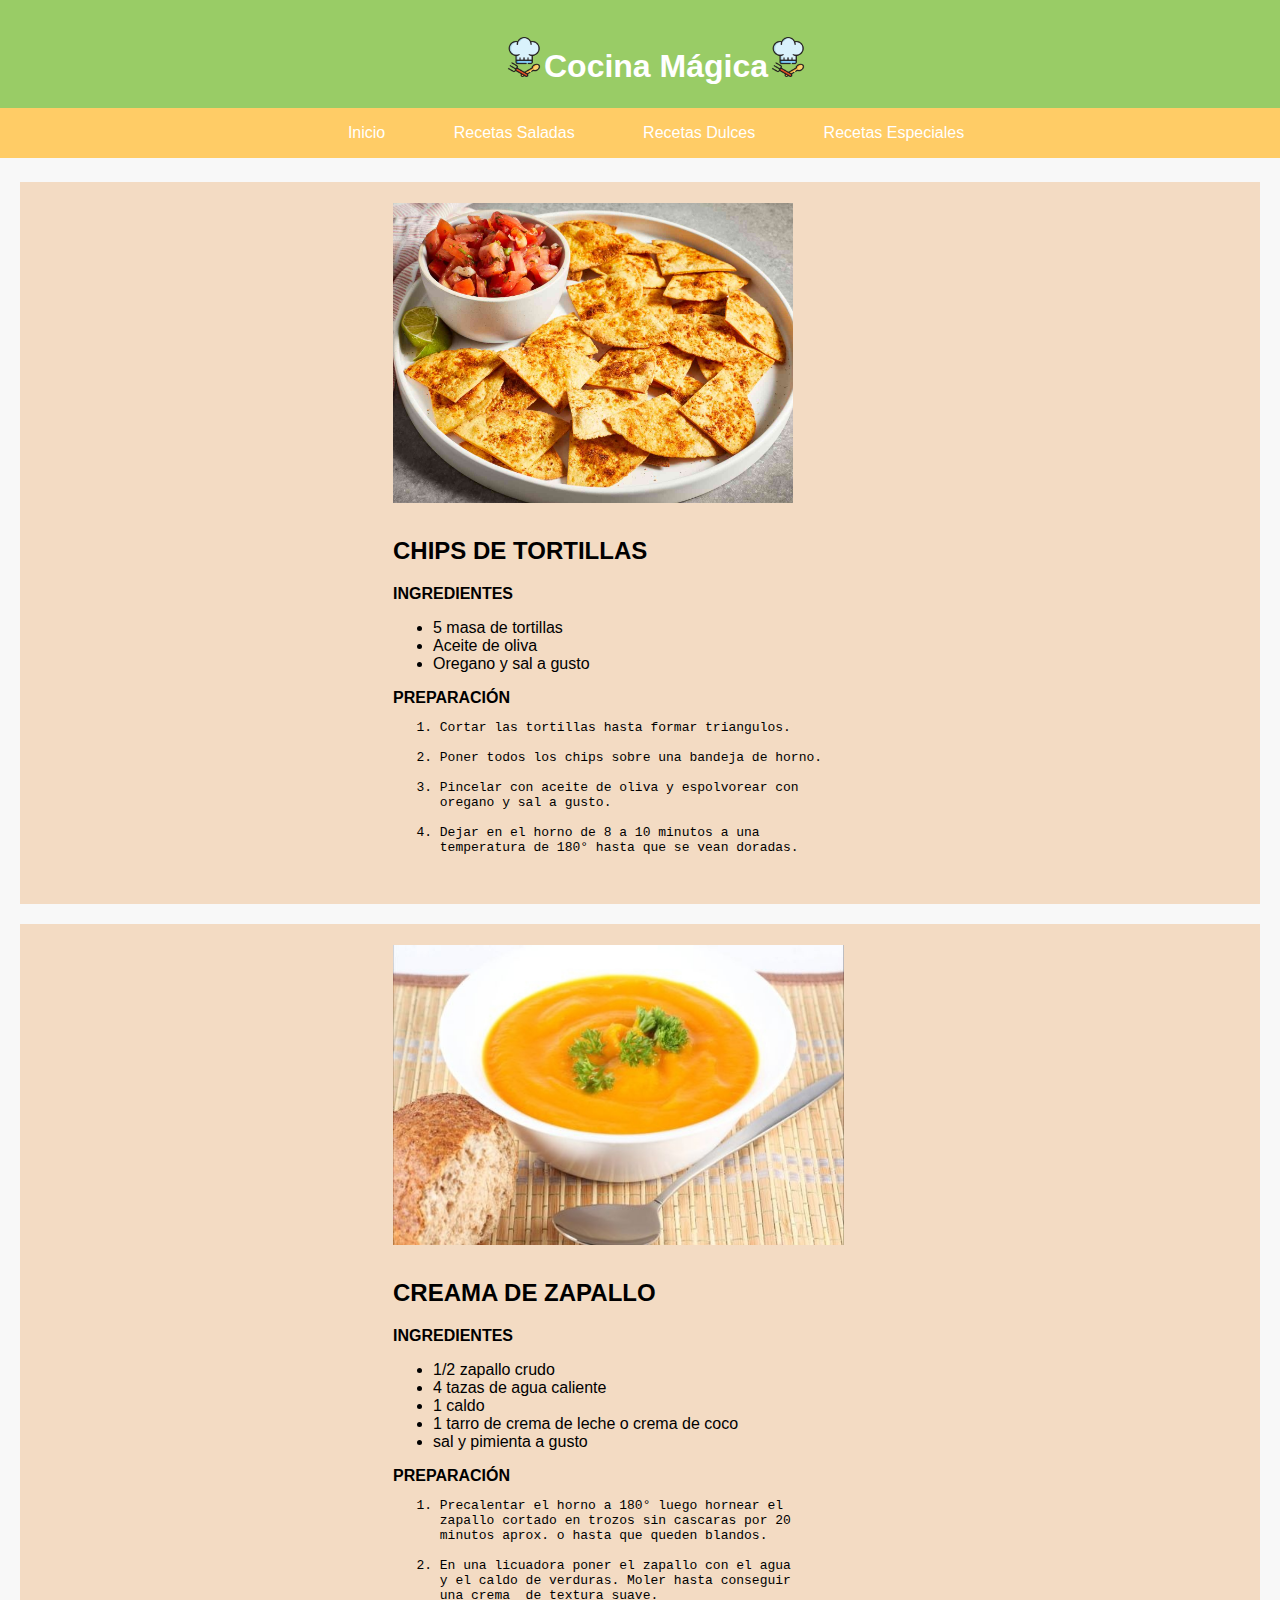
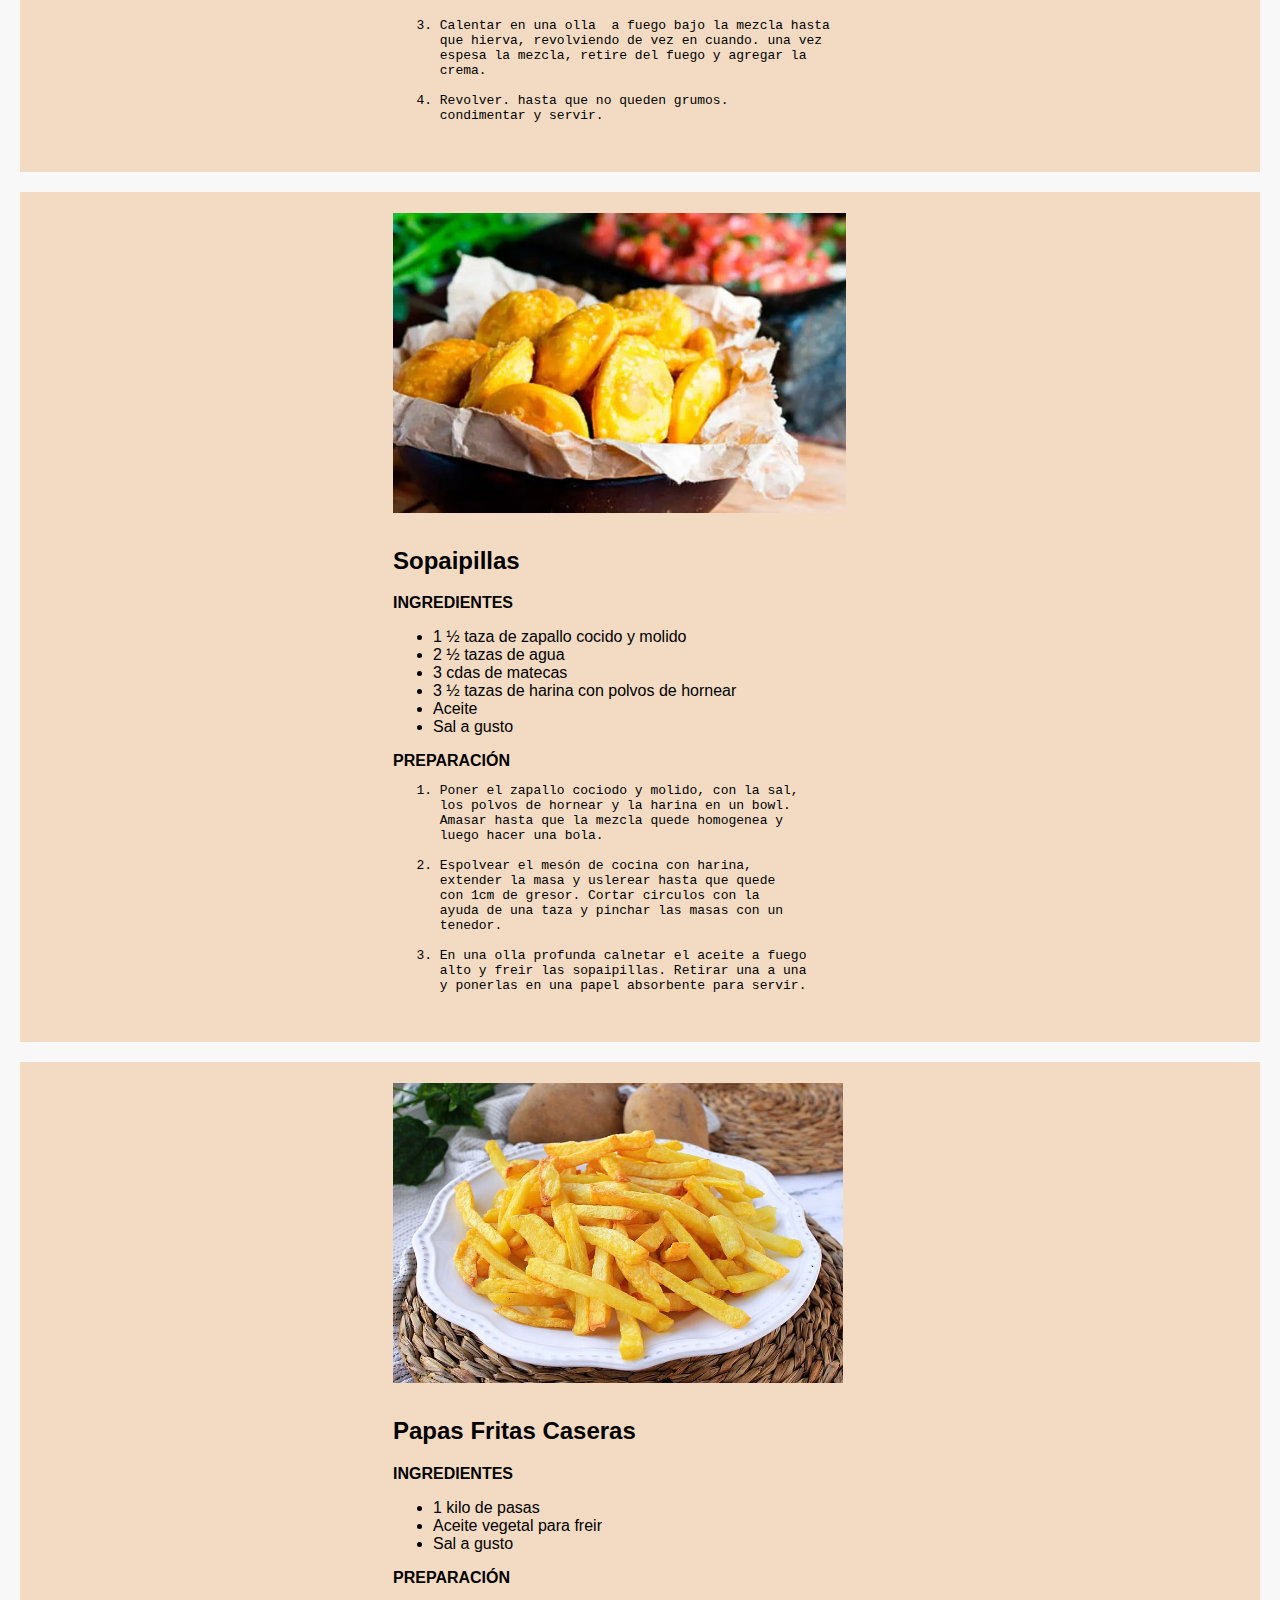
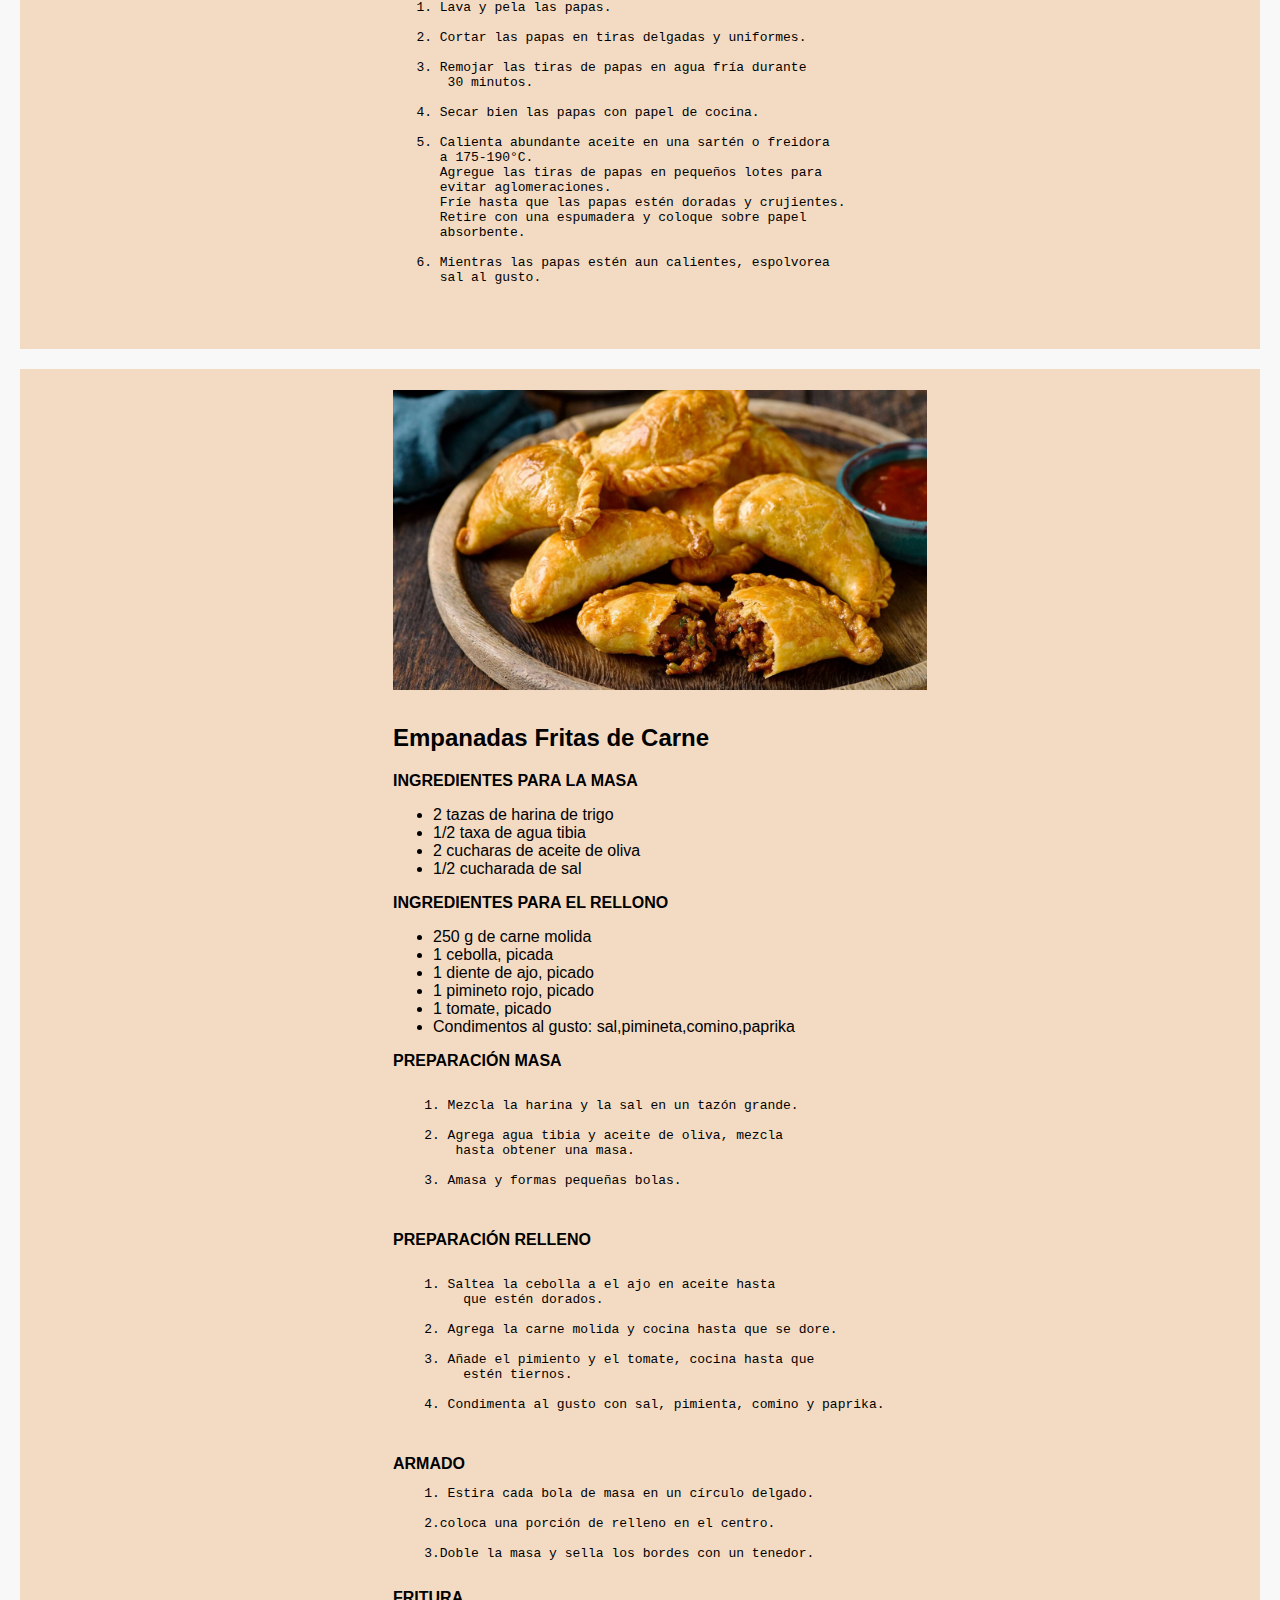
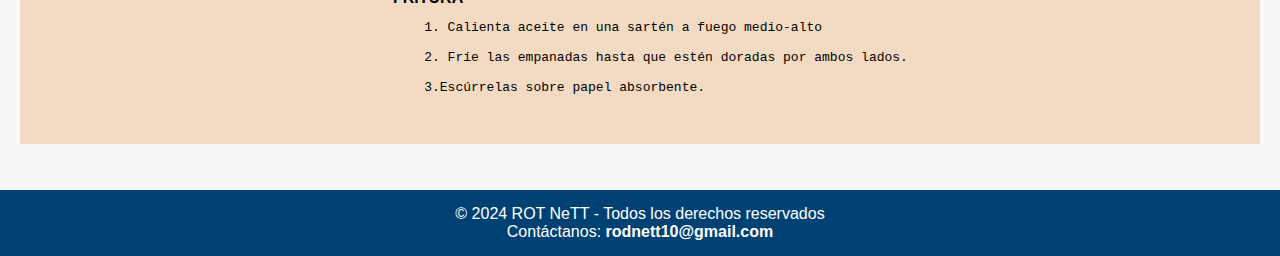
==== commit 0b20843a: "Add files via upload" ====
--- a/index.html
+++ b/index.html
@@ -239,7 +239,9 @@
     
       </section>
     
-    
+    <br>
+    <br>
+    <br>
     <br>
 <footer>
   <p>&copy; 2024 ROT NeTT - Todos los derechos reservados</p>
--- a/estilo.css
+++ b/estilo.css
@@ -8,11 +8,50 @@
     
   }
 
+  @media (max-width:767px) {
+    .desktop {
+      display: none;
+    }
+    .tablet{
+      display: none;
+    }
+    .movil{
+      display: none;
+    }
+  }
+  @media (min-width:768px) and (max-width:990){
 
-html{
-  scroll-behavior: smooth;
-}
-  
+    .desktop {
+      display: none;
+    }
+    .tablet{
+      display: none;
+    }
+    .movil{
+      display: none;
+    }
+
+
+  }
+
+  @media (main-width:991px){
+
+    .desktop {
+      display: none;
+    }
+    .tablet{
+      display: none;
+    }
+    .movil {
+      display: none;
+    }
+  }
+
+
+
+  html {
+    scroll-behavior: smooth;
+  }
   header {
     margin-bottom: 100px;
     width: 100%;    
@@ -61,26 +100,22 @@
 
     background-color: #FF9966;
     transition: 0.3s;
+
   }
   section {
     padding: 20px;
-    bottom: 100px;
-    padding-bottom: 50px;
+    padding-bottom: 20px;
   }
+
   .receta {
-    
+    border: 1px solid #F3dbc3;;
+    padding: 20px;
     margin-bottom: 20px;
-    border: 1px solid #F3dbc3;
-    padding: 20px;
-    background-color: #f3dbc3;
+    background-color:#f3dbc3;;
     padding-left: 30%;
     
   } 
-  .receta section{
-
-  margin-bottom: 100px;    
-
-  }
+ 
   
 
   .receta img {
@@ -93,8 +128,6 @@
 
     font-weight:bold;
   }
-
-
 
  
   footer {
@@ -118,9 +151,6 @@
   text-decoration: none; /* Eliminar subrayado del enlace */
   font-weight: bold; /* Texto en negrita */
 }
-.contact-link:hover{
-  background-color: #ffd700;
-}
 
 
 /*medidas para celulares */
@@ -131,7 +161,7 @@
   }
   
   nav {
-      margin-top: 70px;
+      margin-top: 68px;
   }
   
   .receta {
@@ -142,4 +172,19 @@
       max-width: 100%;
       height: auto;
   }
-}+  
+  /* Estilos para dispositivos móviles */
+  pre {
+      overflow-x: auto;
+      white-space: pre-wrap;
+      word-wrap: break-word;
+  }
+
+  nav a {
+    font-size: 8px; /* Reducimos el tamaño del texto */
+}
+}
+
+  footer {
+      padding: 15px 0;
+  }
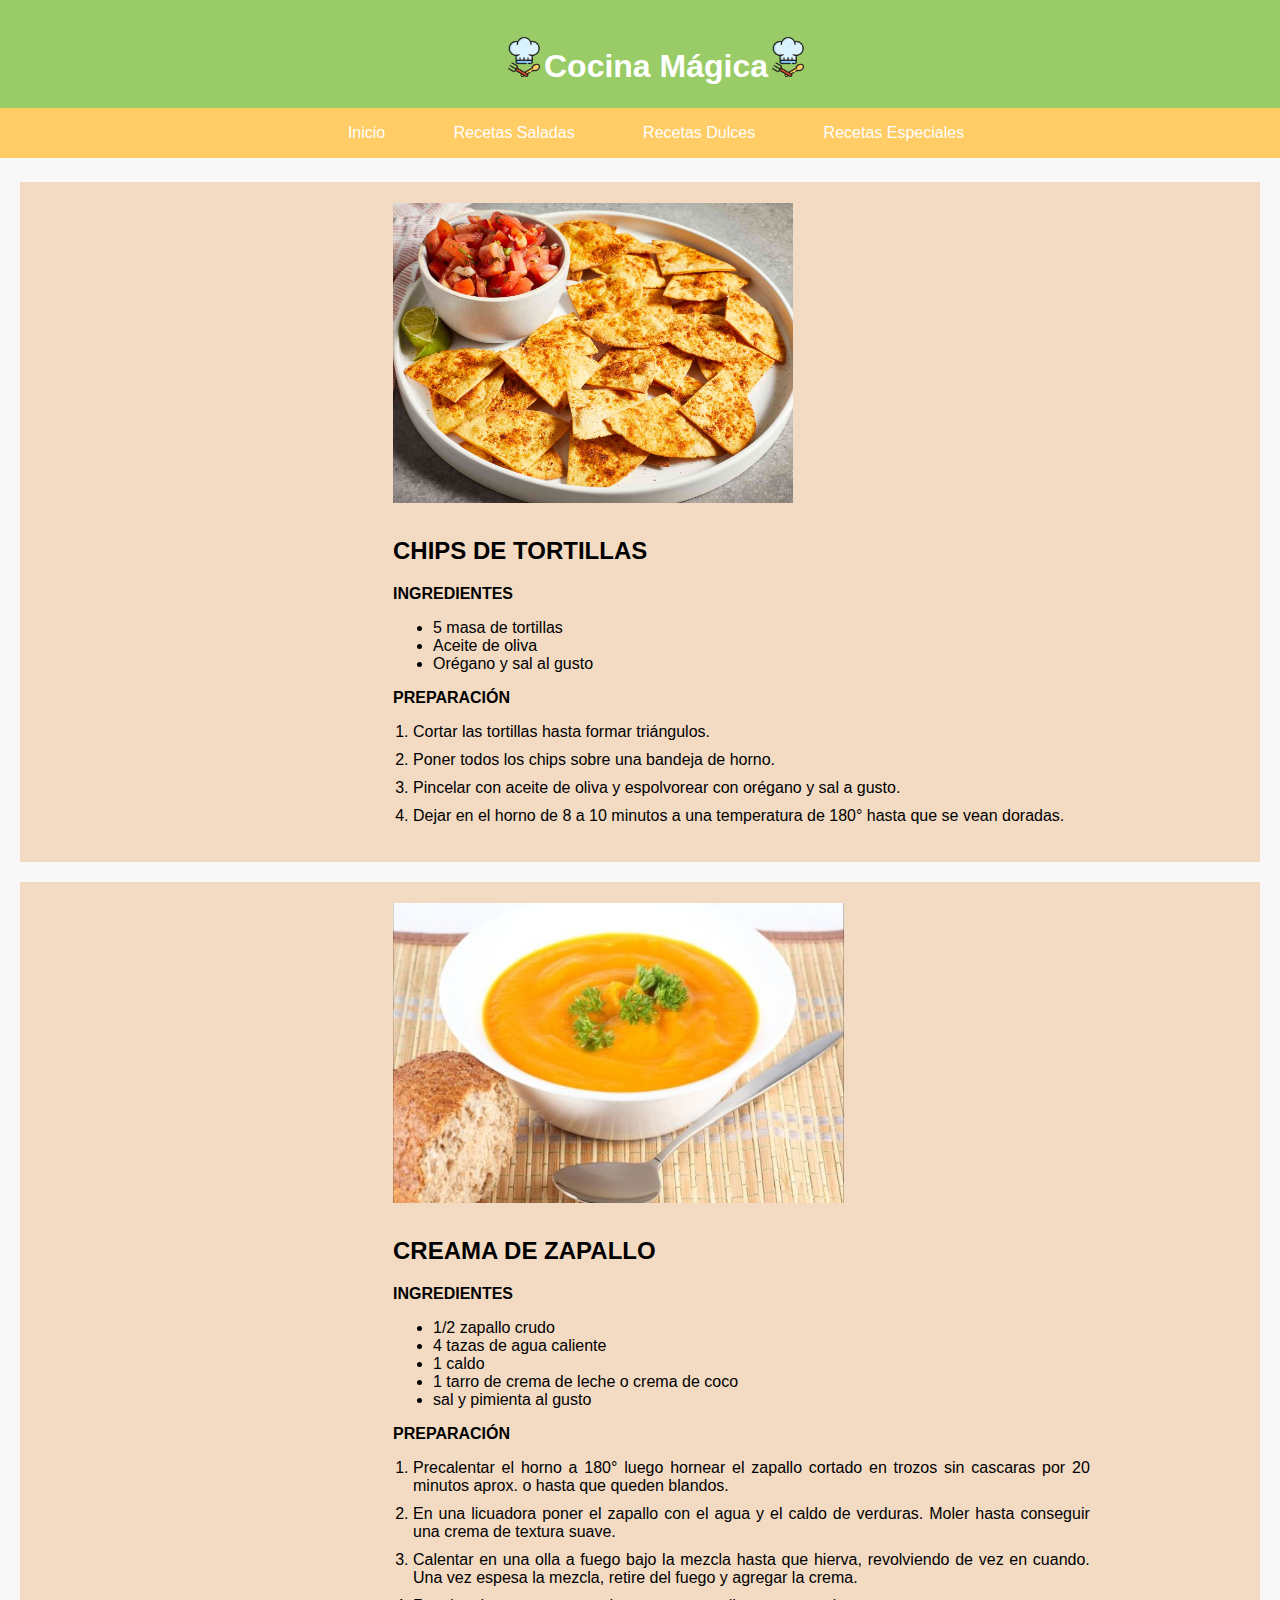
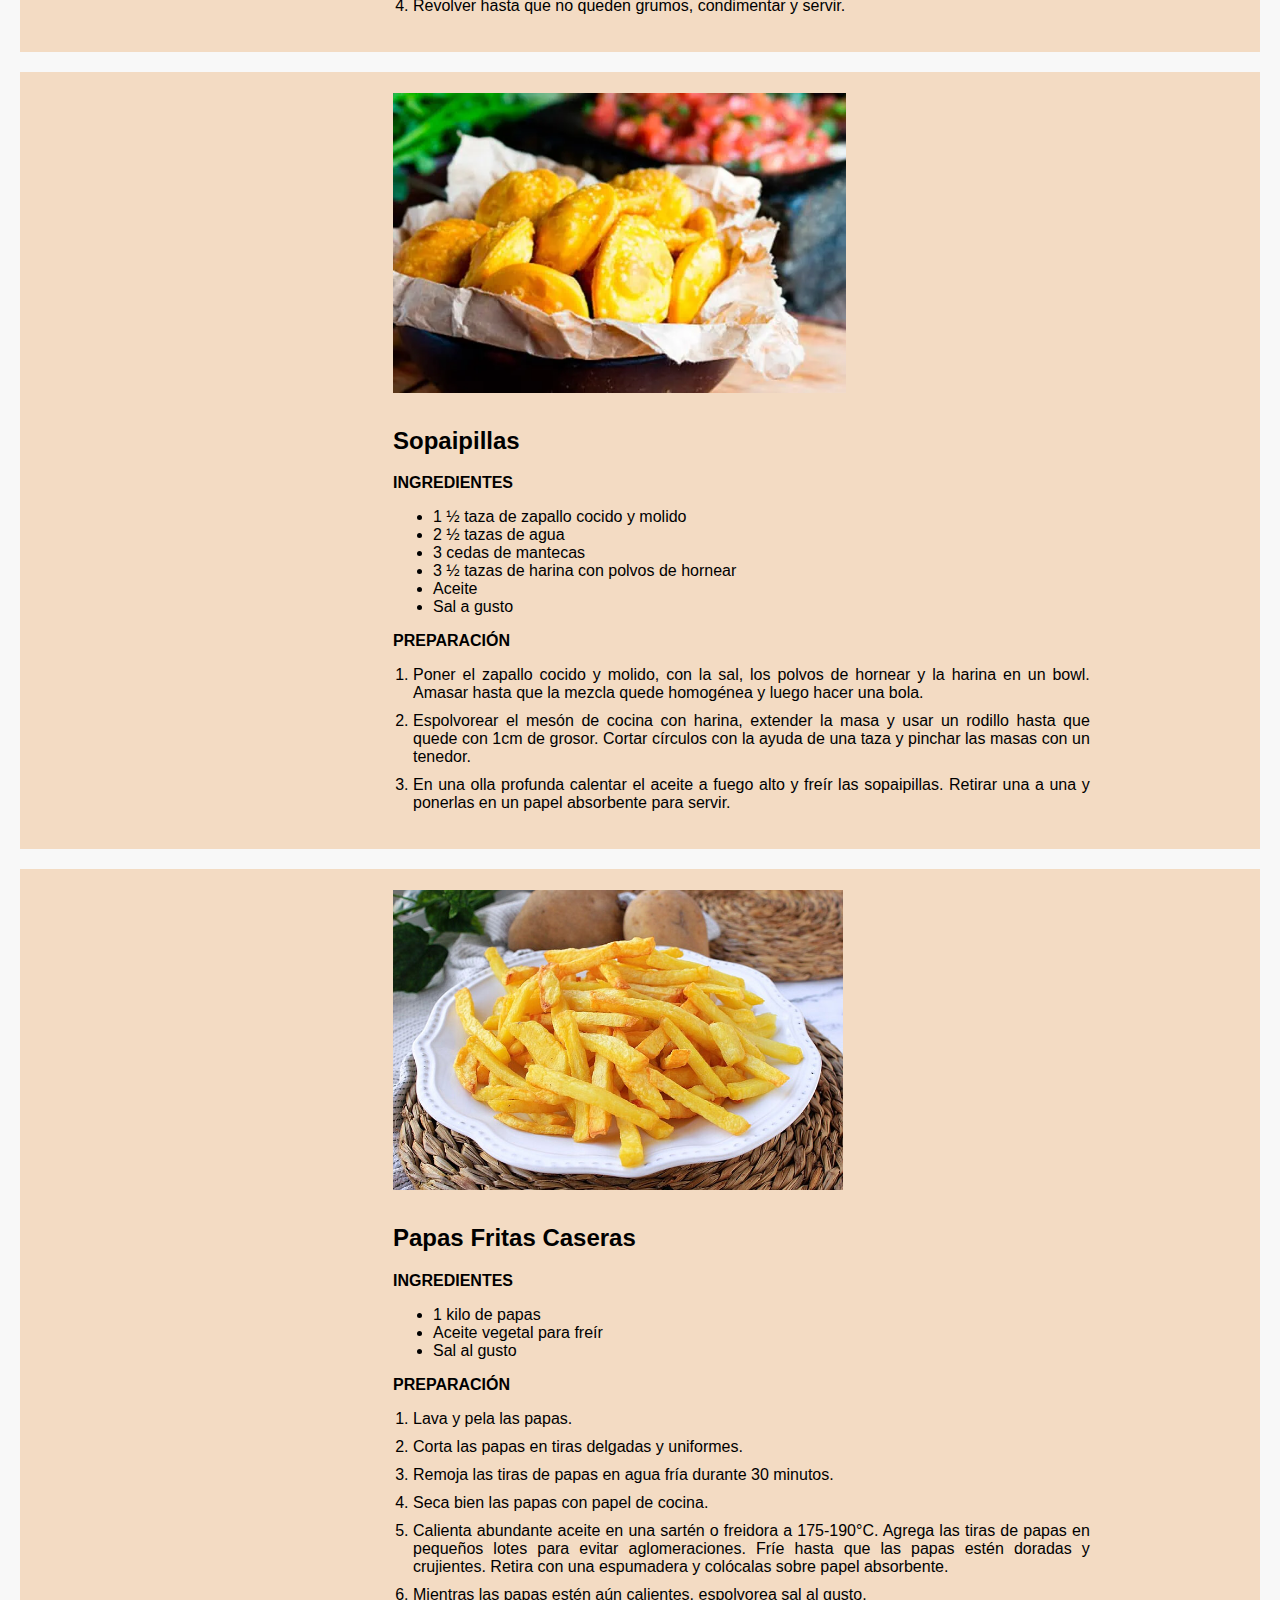
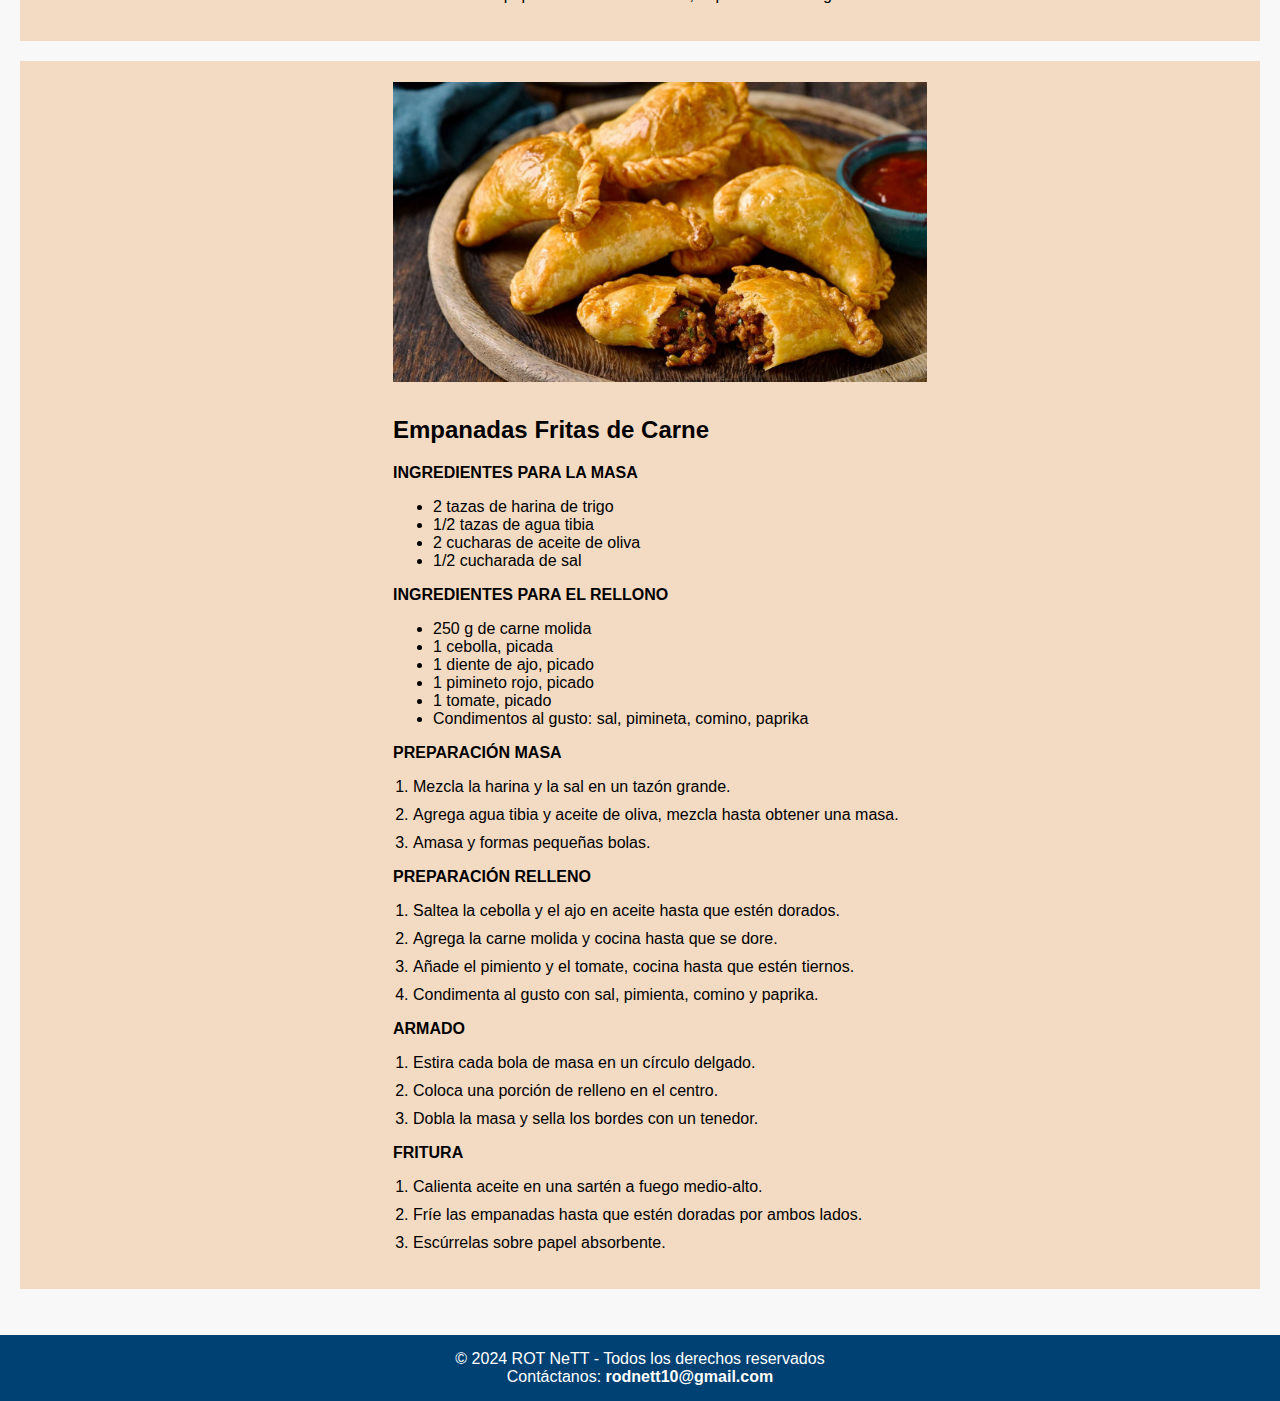
==== commit 6f454e60: "Add files via upload" ====
--- a/index.html
+++ b/index.html
@@ -38,23 +38,16 @@
           <ul>
             <li>5 masa de tortillas </li>
             <li>Aceite de oliva</li>
-            <li>Oregano y sal a gusto</li>
+            <li>Orégano y sal al gusto</li>
           </ul>
           <b>PREPARACIÓN</b>
-       <pre>
-   1. Cortar las tortillas hasta formar triangulos.
 
-   2. Poner todos los chips sobre una bandeja de horno.
-
-   3. Pincelar con aceite de oliva y espolvorear con
-      oregano y sal a gusto.
-
-   4. Dejar en el horno de 8 a 10 minutos a una 
-      temperatura de 180° hasta que se vean doradas.
-      </pre>
-         
-   
-     
+          <ol class="paraffo">
+            <li>Cortar las tortillas hasta formar triángulos.</li>
+            <li>Poner todos los chips sobre una bandeja de horno.</li>
+            <li>Pincelar con aceite de oliva y espolvorear con orégano y sal a gusto.</li>
+            <li>Dejar en el horno de 8 a 10 minutos a una temperatura de 180° hasta que se vean doradas.</li>
+         </ol>
         </div>
 
     
@@ -69,26 +62,15 @@
             <li>4 tazas de agua caliente</li>
             <li>1 caldo</li>
             <li>1 tarro de crema de leche o crema de coco</li>
-            <li>sal y pimienta a gusto</li>
+            <li>sal y pimienta al gusto</li>
           </ul>
           <b>PREPARACIÓN</b>
-       <pre>
-   1. Precalentar el horno a 180° luego hornear el
-      zapallo cortado en trozos sin cascaras por 20
-      minutos aprox. o hasta que queden blandos.
-
-   2. En una licuadora poner el zapallo con el agua
-      y el caldo de verduras. Moler hasta conseguir 
-      una crema  de textura suave.
-
-   3. Calentar en una olla  a fuego bajo la mezcla hasta
-      que hierva, revolviendo de vez en cuando. una vez 
-      espesa la mezcla, retire del fuego y agregar la 
-      crema.
-
-   4. Revolver. hasta que no queden grumos.
-      condimentar y servir.
-      </pre>
+          <ol class="paraffo">
+            <li>Precalentar el horno a 180° luego hornear el zapallo cortado en trozos sin cascaras por 20 minutos aprox. o hasta que queden blandos.</li>
+            <li>En una licuadora poner el zapallo con el agua y el caldo de verduras. Moler hasta conseguir una crema de textura suave.</li>
+            <li>Calentar en una olla a fuego bajo la mezcla hasta que hierva, revolviendo de vez en cuando. Una vez espesa la mezcla, retire del fuego y agregar la crema.</li>
+            <li>Revolver hasta que no queden grumos, condimentar y servir.</li>
+         </ol>
 
      
         </div>
@@ -105,31 +87,18 @@
           <ul>
             <li>1 ½  taza de zapallo cocido y molido</li>
             <li>2 ½ tazas de agua</li>
-            <li>3 cdas de matecas</li>
+            <li>3 cedas de mantecas</li>
             <li>3 ½ tazas de harina con polvos de hornear</li>
             <li>Aceite</li>
             <li>Sal a gusto </li>
           </ul>
           <b>PREPARACIÓN</b>
-       <pre>
-   1. Poner el zapallo cociodo y molido, con la sal, 
-      los polvos de hornear y la harina en un bowl.
-      Amasar hasta que la mezcla quede homogenea y 
-      luego hacer una bola.
-
-   2. Espolvear el mesón de cocina con harina,
-      extender la masa y uslerear hasta que quede 
-      con 1cm de gresor. Cortar circulos con la 
-      ayuda de una taza y pinchar las masas con un
-      tenedor.
-
-   3. En una olla profunda calnetar el aceite a fuego 
-      alto y freir las sopaipillas. Retirar una a una 
-      y ponerlas en una papel absorbente para servir.
-      </pre>
-
-     
-        </div>
+          <ol class="paraffo">
+            <li>Poner el zapallo cocido y molido, con la sal, los polvos de hornear y la harina en un bowl. Amasar hasta que la mezcla quede homogénea y luego hacer una bola.</li>
+            <li>Espolvorear el mesón de cocina con harina, extender la masa y usar un rodillo hasta que quede con 1cm de grosor. Cortar círculos con la ayuda de una taza y pinchar las masas con un tenedor.</li>
+            <li>En una olla profunda calentar el aceite a fuego alto y freír las sopaipillas. Retirar una a una y ponerlas en un papel absorbente para servir.</li>
+        </ol>
+      </div>
        
         <div class="receta">
           <img src="recetas/papas-fritas.jpg" alt="Papas Fritas Caseras">
@@ -137,33 +106,20 @@
           <p></p>
           <p>INGREDIENTES</p>
           <ul>
-            <li>1 kilo de pasas </li>
-            <li>Aceite vegetal para freir</li>
-            <li>Sal a gusto</li>
+            <li>1 kilo de papas </li>
+            <li>Aceite vegetal para freír</li>
+            <li>Sal al gusto</li>
           </ul>
           <b>PREPARACIÓN</b>
-       <pre>
-   1. Lava y pela las papas.
-
-   2. Cortar las papas en tiras delgadas y uniformes.
-        
-   3. Remojar las tiras de papas en agua fría durante
-       30 minutos.
-        
-   4. Secar bien las papas con papel de cocina.
-        
-   5. Calienta abundante aceite en una sartén o freidora
-      a 175-190°C.
-      Agregue las tiras de papas en pequeños lotes para
-      evitar aglomeraciones.
-      Fríe hasta que las papas estén doradas y crujientes.
-      Retire con una espumadera y coloque sobre papel 
-      absorbente.
-        
-   6. Mientras las papas estén aun calientes, espolvorea 
-      sal al gusto.
-        
-      </pre>
+       <p class="paraffo">
+        <ol class="paraffo">
+          <li>Lava y pela las papas.</li>
+          <li>Corta las papas en tiras delgadas y uniformes.</li>
+          <li>Remoja las tiras de papas en agua fría durante 30 minutos.</li>
+          <li>Seca bien las papas con papel de cocina.</li>
+          <li>Calienta abundante aceite en una sartén o freidora a 175-190°C. Agrega las tiras de papas en pequeños lotes para evitar aglomeraciones. Fríe hasta que las papas estén doradas y crujientes. Retira con una espumadera y colócalas sobre papel absorbente.</li>
+          <li>Mientras las papas estén aún calientes, espolvorea sal al gusto.</li>
+      </ol>
 
       
         </div>
@@ -174,7 +130,7 @@
           <p>INGREDIENTES PARA LA MASA</p>
           <ul>
             <li>2 tazas de harina de trigo</li>
-            <li>1/2 taxa de agua tibia</li>
+            <li>1/2 tazas de agua tibia</li>
             <li>2 cucharas de aceite de oliva</li>
             <li>1/2 cucharada de sal</li>
           </ul>
@@ -185,49 +141,33 @@
             <li>1 diente de ajo, picado</li>
             <li>1 pimineto rojo, picado</li>
             <li>1 tomate, picado</li>
-            <li>Condimentos al gusto: sal,pimineta,comino,paprika</li>
+            <li>Condimentos al gusto: sal, pimineta, comino, paprika</li>
           </ul>
           <b>PREPARACIÓN MASA</b>
-       <pre>
-        
-    1. Mezcla la harina y la sal en un tazón grande.
-
-    2. Agrega agua tibia y aceite de oliva, mezcla
-        hasta obtener una masa.
-        
-    3. Amasa y formas pequeñas bolas.
-        
-      </pre>
+          <ol class="paraffo">
+            <li>Mezcla la harina y la sal en un tazón grande.</li>
+            <li>Agrega agua tibia y aceite de oliva, mezcla hasta obtener una masa.</li>
+            <li>Amasa y formas pequeñas bolas.</li>
+        </ol>
       <b>PREPARACIÓN RELLENO </b>
-      <pre>
-
-    1. Saltea la cebolla a el ajo en aceite hasta
-         que estén dorados.
-
-    2. Agrega la carne molida y cocina hasta que se dore.
-
-    3. Añade el pimiento y el tomate, cocina hasta que
-         estén tiernos.
-
-    4. Condimenta al gusto con sal, pimienta, comino y paprika.
-
-      </pre>
+      <ol class="paraffo">
+        <li>Saltea la cebolla y el ajo en aceite hasta que estén dorados.</li>
+        <li>Agrega la carne molida y cocina hasta que se dore.</li>
+        <li>Añade el pimiento y el tomate, cocina hasta que estén tiernos.</li>
+        <li>Condimenta al gusto con sal, pimienta, comino y paprika.</li>
+    </ol>
       <b>ARMADO</b>
-      <pre>
-    1. Estira cada bola de masa en un círculo delgado.
-
-    2.coloca una porción de relleno en el centro.
-        
-    3.Doble la masa y sella los bordes con un tenedor.
-      </pre>
+      <ol class="paraffo">
+        <li>Estira cada bola de masa en un círculo delgado.</li>
+        <li>Coloca una porción de relleno en el centro.</li>
+        <li>Dobla la masa y sella los bordes con un tenedor.</li>
+    </ol>
       <b>FRITURA</b>       
-      <pre>
-    1. Calienta aceite en una sartén a fuego medio-alto
-       
-    2. Fríe las empanadas hasta que estén doradas por ambos lados.
-       
-    3.Escúrrelas sobre papel absorbente.
-       </pre>
+      <ol class="paraffo">
+        <li>Calienta aceite en una sartén a fuego medio-alto.</li>
+        <li>Fríe las empanadas hasta que estén doradas por ambos lados.</li>
+        <li>Escúrrelas sobre papel absorbente.</li>
+    </ol>
      
       
         </div>
--- a/estilo.css
+++ b/estilo.css
@@ -77,6 +77,20 @@
     
     
   }
+
+.paraffo {
+
+  text-align: justify;
+  margin-left: none; /* Centra el contenedor */
+  margin-right: auto; /* Centra el contenedor */
+  width: 80%; /* Define el ancho del contenedor, ajusta según necesites */
+  padding-left: 20px; /* Añade espacio a la izquierda para que los números no estén pegados al borde */
+}
+
+.paraffo li {
+  margin-bottom: 10px; /* Espacio entre cada ítem de la lista */
+}
+
 
   nav a {
     
